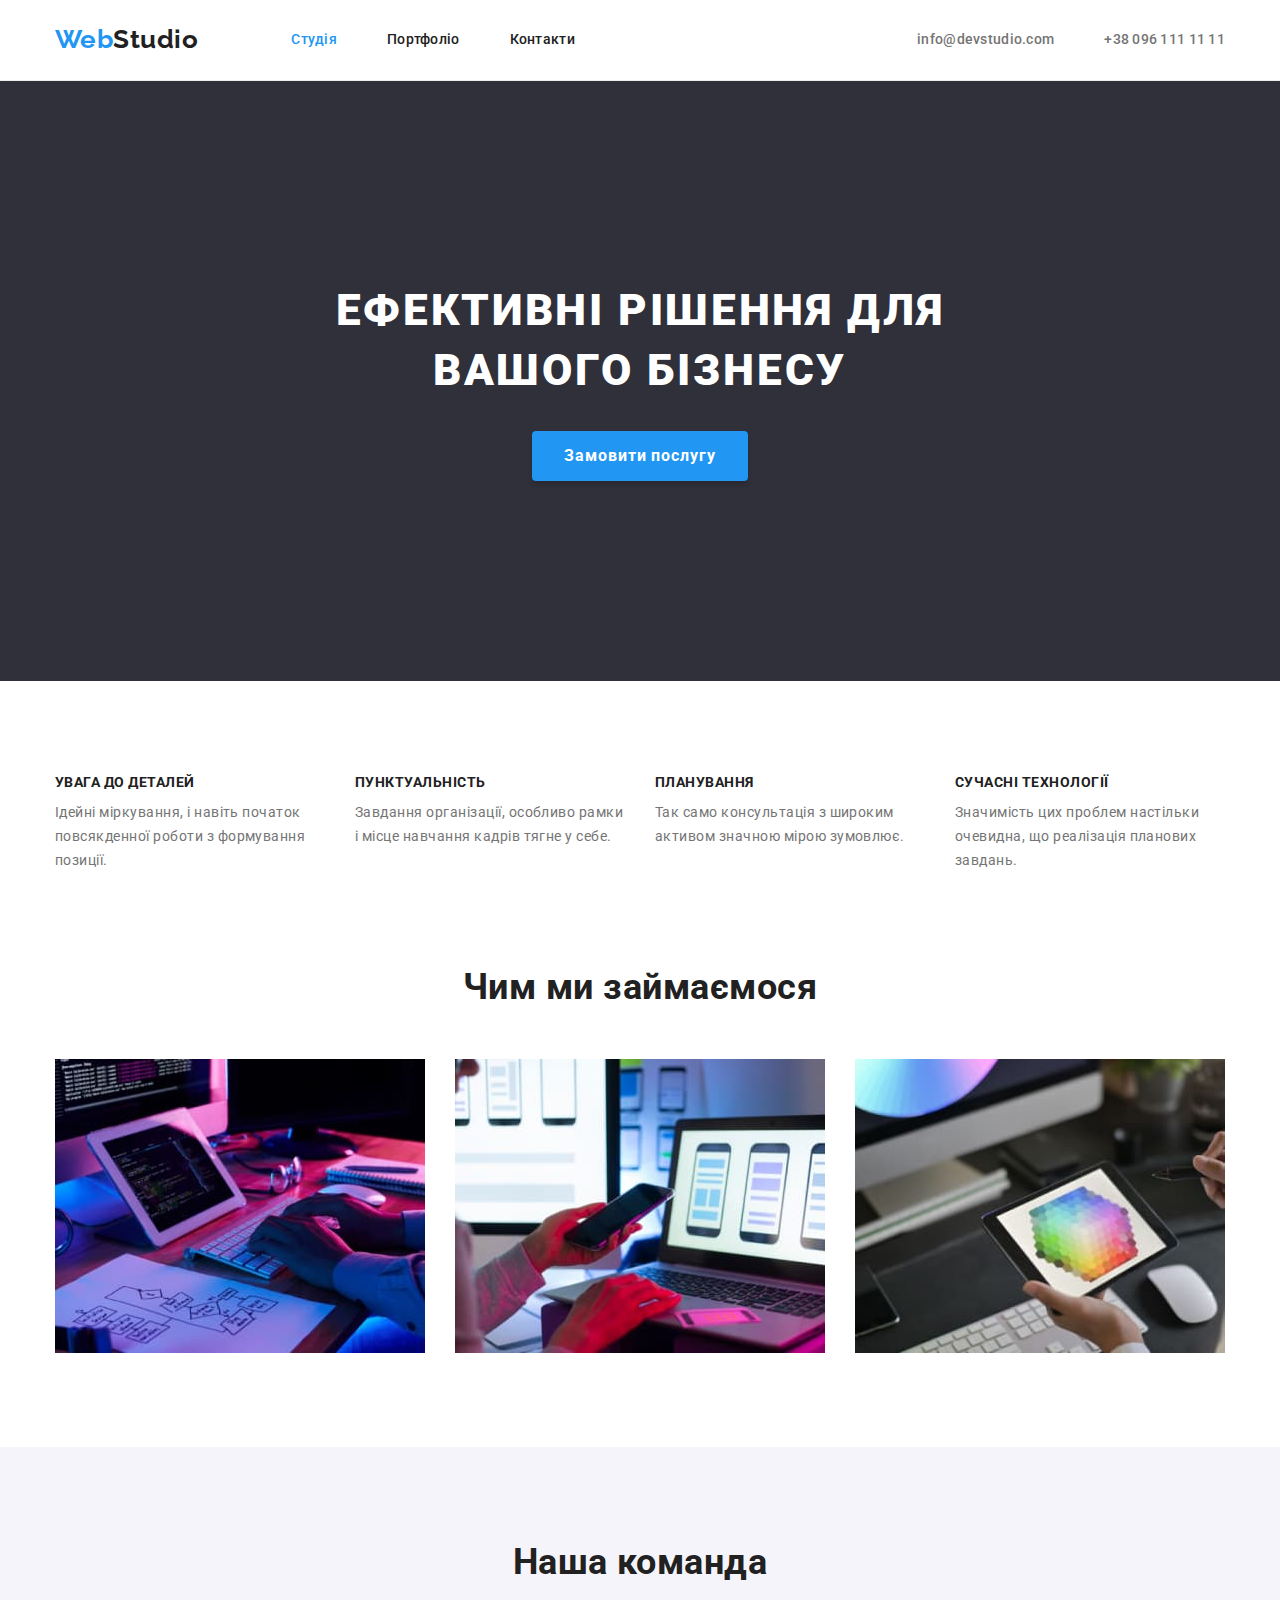
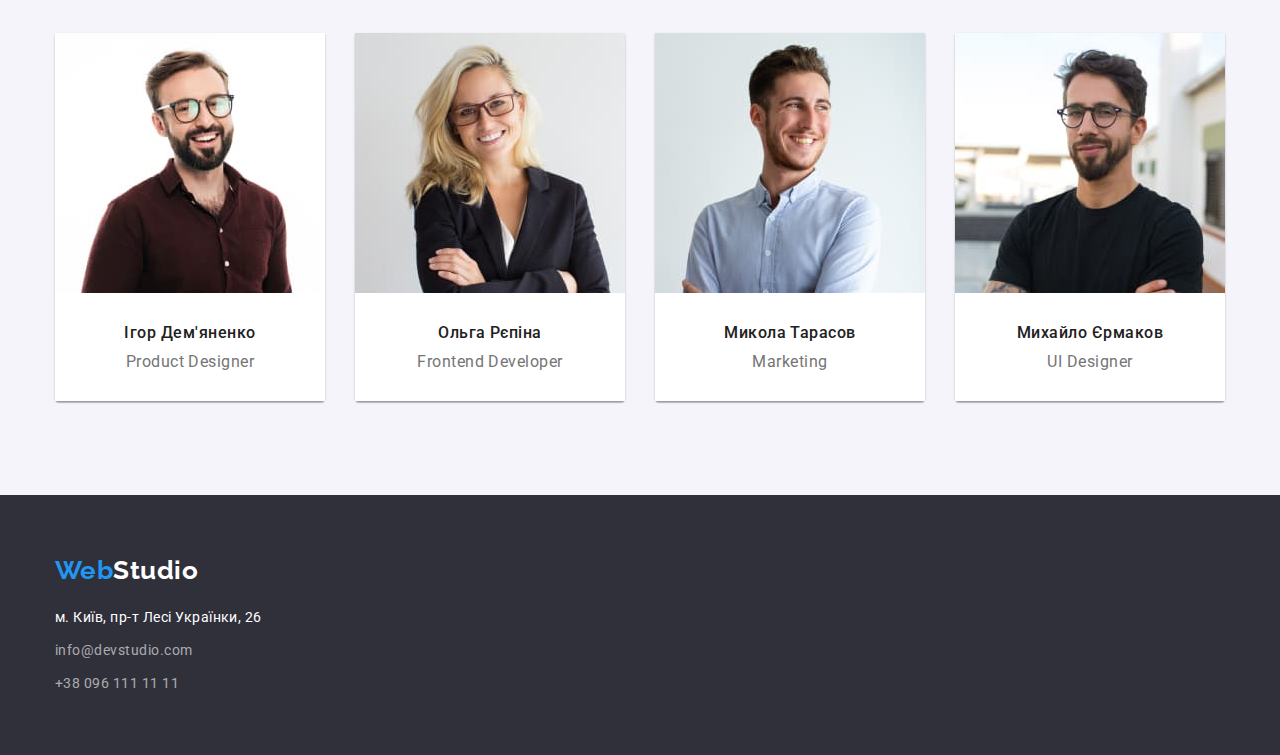
==== index.html @ ee0b1196 "initial commit" ====
<!DOCTYPE html>
<html lang="uk">
  <head>
    <meta charset="UTF-8" />
    <meta http-equiv="X-UA-Compatible" content="IE=edge" />
    <meta name="viewport" content="width=device-width, initial-scale=1.0" />
    <title>WebStudio</title>
    <link
      rel="stylesheet"
      href="https://cdnjs.cloudflare.com/ajax/libs/modern-normalize/1.0.0/modern-normalize.min.css"
    />
    <link rel="preconnect" href="https://fonts.googleapis.com" />
    <link rel="preconnect" href="https://fonts.gstatic.com" crossorigin />
    <link
      href="https://fonts.googleapis.com/css2?family=Raleway:wght@700&family=Roboto:wght@400;500;700;900&display=swap"
      rel="stylesheet"
    />
    <link rel="stylesheet" href="./css/styles.css" />
  </head>
  <body>
    <header class="header">
      <div class="navi-main container">
        <nav class="navi">
          <a href="./index.html" class="header-logo"
            >Web<span class="header-studio">Studio</span></a
          >
          <ul class="navi-list">
            <li class="navi-item">
              <a href="./index.html" class="navigation current">Студія</a>
            </li>
            <li class="navi-item"><a href="./portfolio.html" class="navigation">Портфоліо</a></li>
            <li class="navi-item"><a href="#" class="navigation">Контакти</a></li>
          </ul>
        </nav>

        <ul class="cont-list">
          <li class="cont-item contacts">
            <a href="mailto:info@devstudio.com" class="contacts-top">info@devstudio.com</a>
          </li>
          <li class="cont-item">
            <a href="tel:+380961111111" class="contacts-top">+38 096 111 11 11</a>
          </li>
        </ul>
      </div>
    </header>
    <main>
      <section class="hero">
        <div class="container">
          <h1 class="hero-title">Ефективні рішення для вашого бізнесу</h1>
          <button type="button" class="button-hero">Замовити послугу</button>
        </div>
      </section>
      <section class="advantages section">
        <div class="container">
          <h2 class="visually-hidden">Наші переваги</h2>
          <ul class="advantages-list">
            <li class="advantages-item">
              <h3 class="advantages-subtitle">Увага до деталей</h3>
              <p class="advantages-text">
                Ідейні міркування, і навіть початок повсякденної роботи з формування позиції.
              </p>
            </li>
            <li class="advantages-item">
              <h3 class="advantages-subtitle">Пунктуальність</h3>
              <p class="advantages-text">
                Завдання організації, особливо рамки і місце навчання кадрів тягне у себе.
              </p>
            </li>
            <li class="advantages-item">
              <h3 class="advantages-subtitle">Планування</h3>
              <p class="advantages-text">
                Так само консультація з широким активом значною мірою зумовлює.
              </p>
            </li>
            <li class="advantages-item">
              <h3 class="advantages-subtitle">Сучасні технології</h3>
              <p class="advantages-text">
                Значимість цих проблем настільки очевидна, що реалізація планових завдань.
              </p>
            </li>
          </ul>
        </div>
      </section>
      <section class="projects section">
        <div class="container">
          <h2 class="projects-title">Чим ми займаємося</h2>
          <ul class="projects-list">
            <li class="projects-item">
              <img src="./images/imgone.jpg" alt="Програміст працює" width="370" />
            </li>
            <li class="projects-item">
              <img src="./images/imgtwo.jpg" alt=" Веб дизайнер розробляє додаток" width="370" />
            </li>
            <li class="projects-item">
              <img src="./images/imgthree.jpg" alt="Художник працює з планшетом" width="370" />
            </li>
          </ul>
        </div>
      </section>
      <section class="profile section">
        <div class="container">
          <h2 class="profile-title">Наша команда</h2>
          <ul class="profile-list">
            <li class="profile-box">
              <img src="./images/teamone.jpg" alt="Ігор Дем'яненко" width="270" />
              <div class="profile-background">
                <h3 class="profile-subtitle">Ігор Дем'яненко</h3>
                <p lang="en" class="profile-text">Product Designer</p>
              </div>
            </li>
            <li class="profile-box">
              <img src="./images/teamtwo.jpg" alt="Ольга Рєпіна" width="270" />
              <div class="profile-background">
                <h3 class="profile-subtitle">Ольга Рєпіна</h3>
                <p lang="en" class="profile-text">Frontend Developer</p>
              </div>
            </li>
            <li class="profile-box">
              <img src="./images/teamthree.jpg" alt="Микола Тарасов" width="270" />
              <div class="profile-background">
                <h3 class="profile-subtitle">Микола Тарасов</h3>
                <p lang="en" class="profile-text">Marketing</p>
              </div>
            </li>
            <li class="profile-box">
              <img src="./images/teamfour.jpg" alt="Михайло Єрмаков" width="270" />
              <div class="profile-background">
                <h3 class="profile-subtitle">Михайло Єрмаков</h3>
                <p lang="en" class="profile-text">UI Designer</p>
              </div>
            </li>
          </ul>
        </div>
      </section>
    </main>
    <footer class="footer">
      <div class="footer-container">
        <a href="./index.html" class="footer-logo">Web<span class="footer-studio">Studio</span></a>
        <address>
          <ul class="address-list">
            <li class="address-item">
              <a
                href="https://goo.gl/maps/CPtrU1FHBa2aNyZL9"
                target="_blank"
                rel="noopener noreferrer nofollow"
                class="map-link"
                >м. Київ, пр-т Лесі Українки, 26
              </a>
            </li>
            <li class="address-item">
              <a href="mailto:info@devstudio.com" class="contacts-bottom">info@devstudio.com</a>
            </li>
            <li class="address-item">
              <a href="tel:+380961111111" class="contacts-bottom">+38 096 111 11 11</a>
            </li>
          </ul>
        </address>
      </div>
    </footer>
  </body>
</html>
---- css/styles.css ----
/* основний фон білий #ffffff */
/* акцент #2196f3 */
/* основний колір тексту #757575; */
/* колір заголовків текстку #212121; */
/* колір фону футера #2f303a */
/* 
 */

:root {
  --primary-text-color: #757575;
  --title-text-color: #212121;
  --accent-color: #2196f3;
  --primary-white-color: #ffffff;
  --primary-bg-footer: #2f303a;
  --primary-text-footer: rgba(255, 255, 255, 0.6);
  --filter-bg: #f5f4fa;
  --item-set-gap: 30px;
}

body {
  background-color: var(--primary-white-color);
  color: var(--primary-text-color);
  font-family: 'Roboto', sans-serif;
  letter-spacing: 0.03em;
}

h1,
h2,
h3,
h4,
h5,
h6,
p {
  margin: 0;
}
ul {
  list-style: none;
  margin: 0;
  padding: 0;
}

img {
  display: block;
}
.section {
  padding-top: 94px;
  padding-bottom: 94px;
}

.container {
  width: 1200px;
  padding-left: 15px;
  padding-right: 15px;
  margin: 0 auto;
}

/* .list {
  list-style-type: none;
  display: flex;
  margin: 0;
  padding: 0;
} */

/* Логотип верхній */

.header-logo {
  font-family: 'Raleway', sans-serif;
  color: var(--accent-color);
  font-weight: 700;
  font-size: 26px;
  line-height: 1.19;
  text-decoration-line: none;
  padding-top: 24px;
  padding-bottom: 25px;
  margin-right: 93px;
}

.header-studio {
  font-family: 'raleway', sans-serif;
  color: var(--title-text-color);
  font-weight: 700;
  font-size: 26px;
  line-height: 1.19;
  text-decoration-line: none;
  padding-top: 24px;
  padding-bottom: 25px;
}

.header {
  border-bottom: 1px solid #ececec;
}

/* Навігація */
.navi-main {
  display: flex;
}

.navi {
  padding: 0;
  margin: 0;
  display: flex;
  align-items: center;
  margin-right: auto;
}

.navi-list {
  display: flex;
  align-items: center;
  padding: 0;
  margin: 0;
}

.navi-item {
  display: flex;
  align-content: center;
}

.navi-item:not(:last-child) {
  margin-right: 50px;
}

.navigation {
  color: var(--title-text-color);
  text-decoration-line: none;
  font-weight: 500;
  font-size: 14px;
  line-height: 1.14;
  letter-spacing: 0.02em;
  padding-top: 32px;
  padding-bottom: 32px;
}

.navigation:hover,
.navigation:focus {
  color: var(--accent-color);
}

.navigation.current {
  color: var(--accent-color);
}

/* Контакти */

.cont-list {
  display: flex;
  align-items: center;
  padding: 0;
  margin: 0;
}

.cont-item {
  display: flex;
  align-content: center;
}
.cont-item.contacts:not(:last-child) {
  margin-right: 50px;
}
.contacts-list {
  list-style-type: none;
}

.contacts-top {
  color: var(--primary-text-color);
  text-decoration-line: none;
  font-weight: 500;
  font-size: 14px;
  line-height: 1.14;
  letter-spacing: 0.02em;
  padding-top: 32px;
  padding-bottom: 32px;
}

.contacts-top:hover,
.contacts-top:focus {
  color: var(--accent-color);
}

/* Герой */

.hero {
  background-color: var(--primary-bg-footer);
  display: flex;
  flex-direction: column;
  align-items: center;
  padding-top: 200px;
  padding-bottom: 200px;
}

.hero-title {
  color: var(--primary-white-color);
  font-weight: 900;
  font-size: 44px;
  line-height: 1.36;
  text-align: center;
  letter-spacing: 0.06em;
  text-transform: uppercase;
  display: flex;
  width: 696px;
  margin-bottom: 30px;
  margin-right: auto;
  margin-left: auto;
}

.container > .button-hero {
  display: flex;
  margin: 0 auto;
}

.button-hero {
  font-family: inherit;
  color: var(--primary-white-color);
  background-color: var(--accent-color);
  border-color: var(--accent-color);
  border-radius: 4px;
  border-style: none;

  font-weight: 700;
  font-size: 16px;
  line-height: 1.88;
  letter-spacing: 0.06em;
  cursor: pointer;
  box-shadow: 0px 4px 4px rgba(0, 0, 0, 0.15);

  padding: 10px 32px;
}

.button-hero:hover,
.button-hero:focus {
  background-color: #188ce8;
  border-color: #188ce8;
}

/* Наші переваги */

.advantages-list {
  display: flex;
  gap: var(--item-set-gap);
}

.advantages-item {
  width: 270px;
  text-align: left;
}
/* .advantages-item:not(:last-child) {
  margin-right: 30px;
} */

.advantages-title {
  visibility: hidden;
  color: var(--title-text-color);
}

.advantages-subtitle {
  color: var(--title-text-color);
  font-weight: 700;
  font-size: 14px;
  line-height: 1.14;
  text-transform: uppercase;
  margin-bottom: 10px;
}

.advantages-text {
  color: var(--primary-text-color);
  font-size: 14px;
  line-height: 1.71;
}

/* Чим ми займаємось */

.projects.section {
  padding-top: 0px;
}

.projects-title {
  color: var(--title-text-color);
  font-weight: 700;
  font-size: 36px;
  line-height: 1.17;
  text-align: center;
  margin-top: 0;
  margin-bottom: 50px;
}

.projects-list {
  display: flex;
  gap: var(--item-set-gap);
}
/* .projects-item:not(:first-child) {
  margin-left: 30px;
} */

/* Наша команда */

.profile {
  margin-top: 0;
  margin-bottom: 0;
  background-color: #f5f4fa;
}

.profile-background {
  background-color: var(--primary-white-color);
  padding: 30px;
}

.profile-title {
  color: var(--title-text-color);
  font-weight: 700;
  font-size: 36px;
  line-height: 1.17;
  text-align: center;
  margin-bottom: 50px;
}

.profile-list {
  display: flex;
  gap: var(--item-set-gap);
}
.profile-box {
  box-shadow: 0px 1px 3px rgba(0, 0, 0, 0.12), 0px 1px 1px rgba(0, 0, 0, 0.14),
    0px 2px 1px rgba(0, 0, 0, 0.2);
  border-radius: 0px 0px 4px 4px;
}

.profile-subtitle {
  color: var(--title-text-color);
  font-weight: 500;
  font-size: 16px;
  line-height: 1.19;
  text-align: center;
  margin-bottom: 10px;
}

.profile-text {
  color: var(--primary-text-color);
  font-size: 16px;
  line-height: 1.19;
  text-align: center;
}

/* Портфоліо */

.visually-hidden {
  position: absolute;
  white-space: nowrap;
  width: 1px;
  height: 1px;
  overflow: hidden;
  border: 0;
  padding: 0;
  clip: rect(0 0 0 0);
  clip-path: inset(50%);
  margin: -1px;
}
.portfolio-list {
  display: flex;
  justify-content: center;
  align-items: center;
  flex-wrap: wrap;
  gap: 8px;
  margin-bottom: 50px;
}

.portfolio-buttons {
  color: var(--title-text-color);
  background-color: var(--filter-bg);
  text-decoration-line: none;
  border-color: var(--filter-bg);
  border-radius: 4px;
  border-style: none;
  font-family: inherit;
  font-weight: 500;
  font-size: 16px;
  line-height: 1.63;
  cursor: pointer;
  padding: 6px 22px;
}

.portfolio-buttons:hover,
.portfolio-buttons:focus {
  color: var(--primary-white-color);
  background-color: var(--accent-color);
  border-color: var(--accent-color);
  box-shadow: 0px 3px 1px rgba(0, 0, 0, 0.1), 0px 1px 2px rgba(0, 0, 0, 0.08),
    0px 2px 2px rgba(0, 0, 0, 0.12);
  /* padding: 6px 24px; */
}
/* Галерея */

.gallery {
  list-style-type: none;
  display: flex;
  flex-wrap: wrap;
  gap: var(--item-set-gap);
}
.gallery-box {
}

.gallery-link {
  text-decoration-line: none;
}

.gallery-item {
  display: flex;
  flex-direction: column;
  padding: 20px 24px;
  border-bottom: 1px solid #eeeeee;
  border-right: 1px solid #eeeeee;
  border-left: 1px solid #eeeeee;
}

.gallery-title {
  color: var(--title-text-color);
  font-weight: 700;
  font-size: 18px;
  line-height: 2;
  text-align: left;
  letter-spacing: 0.06em;
  margin-bottom: 4px;
}
.gallery-text {
  color: var(--primary-text-color);
  font-size: 16px;
  line-height: 1.88;
  text-align: left;
}

/* Футер */

.footer {
  background-color: var(--primary-bg-footer);
  padding-top: 60px;
  padding-bottom: 60px;
}

.footer-container {
  width: 1200px;

  padding-left: 15px;
  padding-right: 15px;
  /* background-color: salmon; */
  /* outline: 1px solid red; */
  margin: 0 auto;

  display: flex;
  flex-direction: column;
}
/* Логотип нижній */

.footer-logo {
  font-family: 'Raleway', sans-serif;
  color: var(--accent-color);
  text-decoration-line: none;
  font-weight: 700;
  font-size: 26px;
  line-height: 1.19;
  margin-bottom: 20px;
  display: flex;
}

.footer-studio {
  font-family: 'Raleway', sans-serif;
  color: var(--primary-white-color);
  font-weight: 700;
  font-size: 26px;
  line-height: 1.19;
}

/* Контакти нижні */

.address-list {
  display: flex;
  flex-direction: column;
  gap: 9px;
}

.map-link {
  color: var(--primary-white-color);
  text-decoration-line: none;
  font-style: normal;
  font-size: 14px;
  line-height: 1.71;
}

.contacts-bottom {
  color: var(--primary-text-footer);
  font-style: normal;
  font-size: 14px;
  line-height: 1.71;
  text-decoration-line: none;
}

.contacts-bottom:hover,
.contacts-bottom:focus {
  color: var(--accent-color);
  text-decoration-line: none;
}
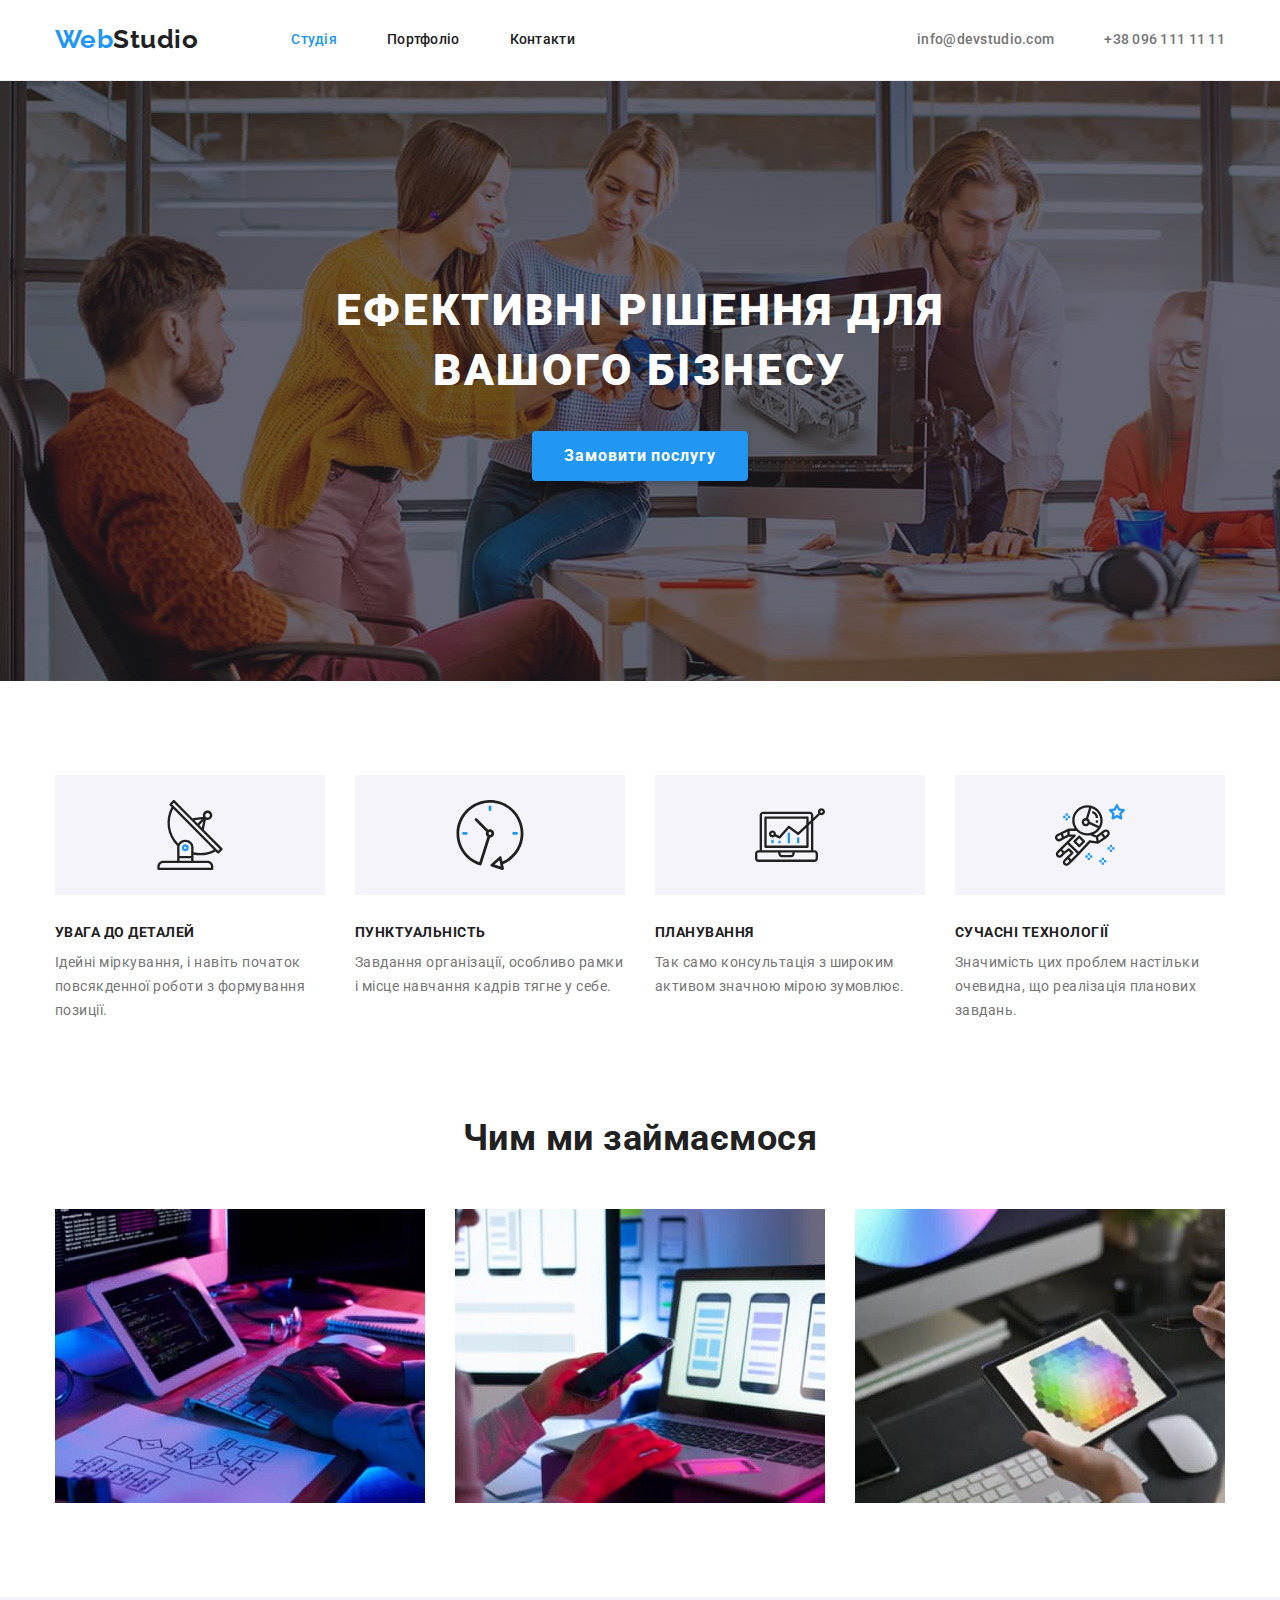
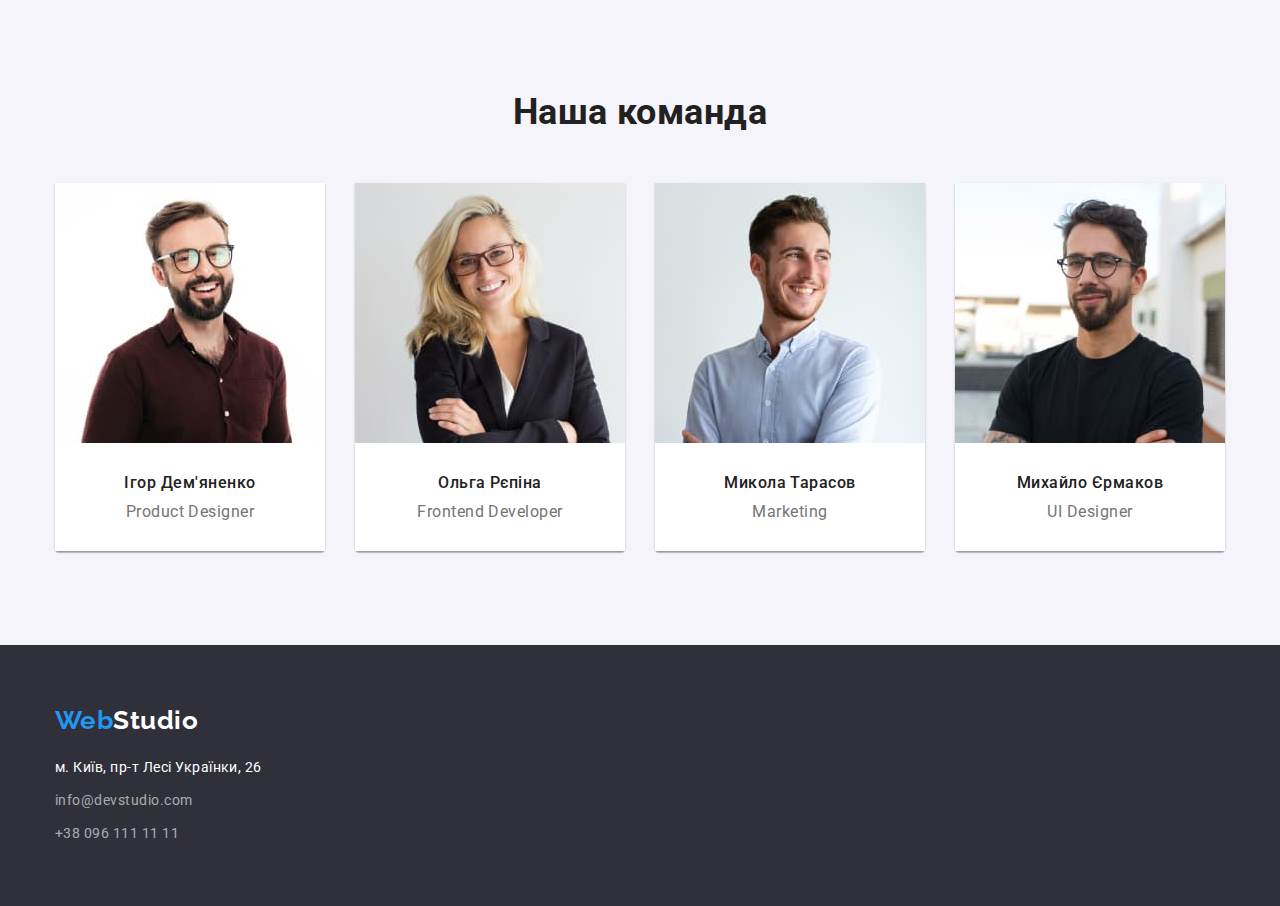
==== commit bfa96b37: "add advantages icons" ====
--- a/index.html
+++ b/index.html
@@ -54,25 +54,25 @@
         <div class="container">
           <h2 class="visually-hidden">Наші переваги</h2>
           <ul class="advantages-list">
-            <li class="advantages-item">
+            <li class="advantages-item icon-antenna">
               <h3 class="advantages-subtitle">Увага до деталей</h3>
               <p class="advantages-text">
                 Ідейні міркування, і навіть початок повсякденної роботи з формування позиції.
               </p>
             </li>
-            <li class="advantages-item">
+            <li class="advantages-item icon-clock">
               <h3 class="advantages-subtitle">Пунктуальність</h3>
               <p class="advantages-text">
                 Завдання організації, особливо рамки і місце навчання кадрів тягне у себе.
               </p>
             </li>
-            <li class="advantages-item">
+            <li class="advantages-item icon-diagram">
               <h3 class="advantages-subtitle">Планування</h3>
               <p class="advantages-text">
                 Так само консультація з широким активом значною мірою зумовлює.
               </p>
             </li>
-            <li class="advantages-item">
+            <li class="advantages-item icon-astronaut">
               <h3 class="advantages-subtitle">Сучасні технології</h3>
               <p class="advantages-text">
                 Значимість цих проблем настільки очевидна, що реалізація планових завдань.
--- a/css/styles.css
+++ b/css/styles.css
@@ -184,6 +184,11 @@
   align-items: center;
   padding-top: 200px;
   padding-bottom: 200px;
+  max-width: 1600px;
+  height: 600px;
+  margin: 0 auto;
+  background-image: linear-gradient(to right, rgba(47, 48, 58, 0.4), rgba(47, 48, 58, 0.4)),
+    url(../images/herobackground.jpg);
 }
 
 .hero-title {
@@ -237,6 +242,28 @@
   gap: var(--item-set-gap);
 }
 
+.advantages-item::before {
+  content: '';
+  display: block;
+  height: 120px;
+  background-color: var(--filter-bg);
+  padding: 25px 100px;
+  margin-bottom: 30px;
+  background-position: center;
+  background-repeat: no-repeat;
+}
+.icon-antenna::before {
+  background-image: url(../images/antenna.svg);
+}
+.icon-clock::before {
+  background-image: url(../images/clock.svg);
+}
+.icon-diagram::before {
+  background-image: url(../images/diagram.svg);
+}
+.icon-astronaut::before {
+  background-image: url(../images/astronaut.svg);
+}
 .advantages-item {
   width: 270px;
   text-align: left;
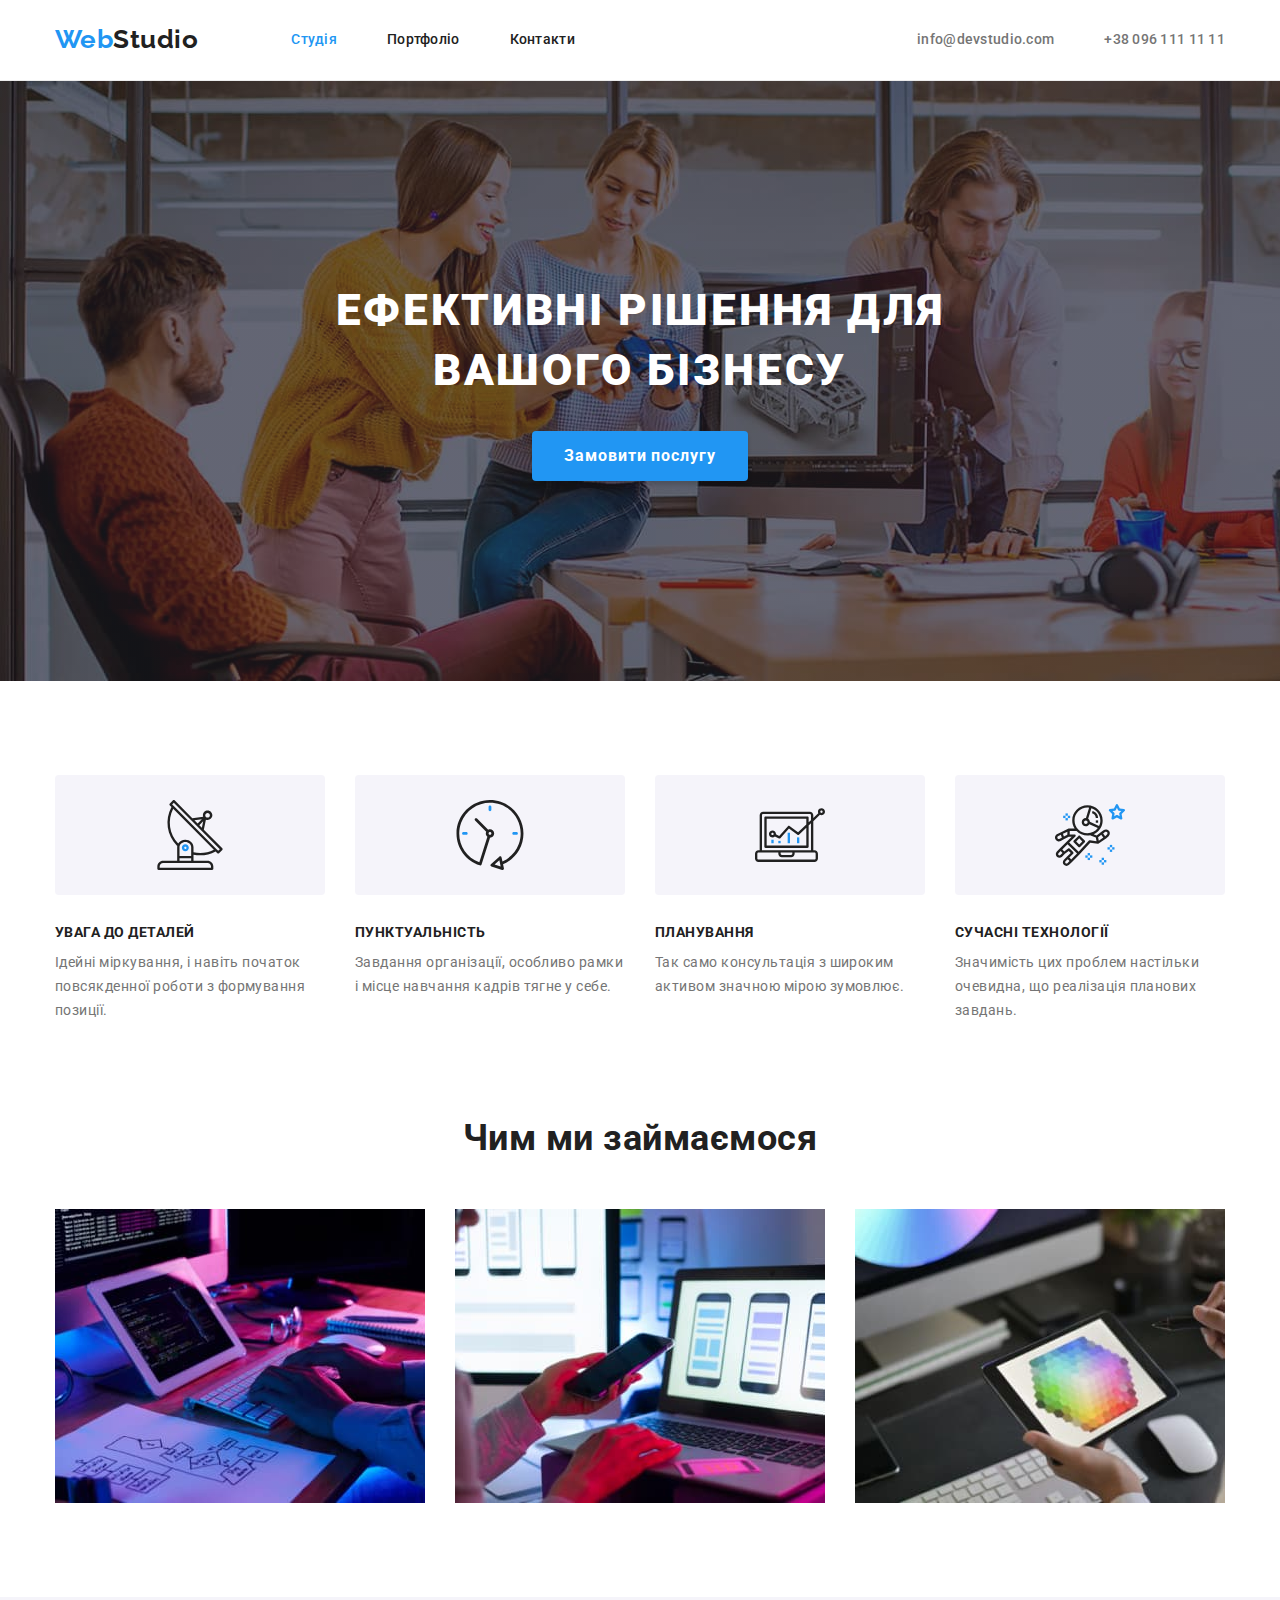
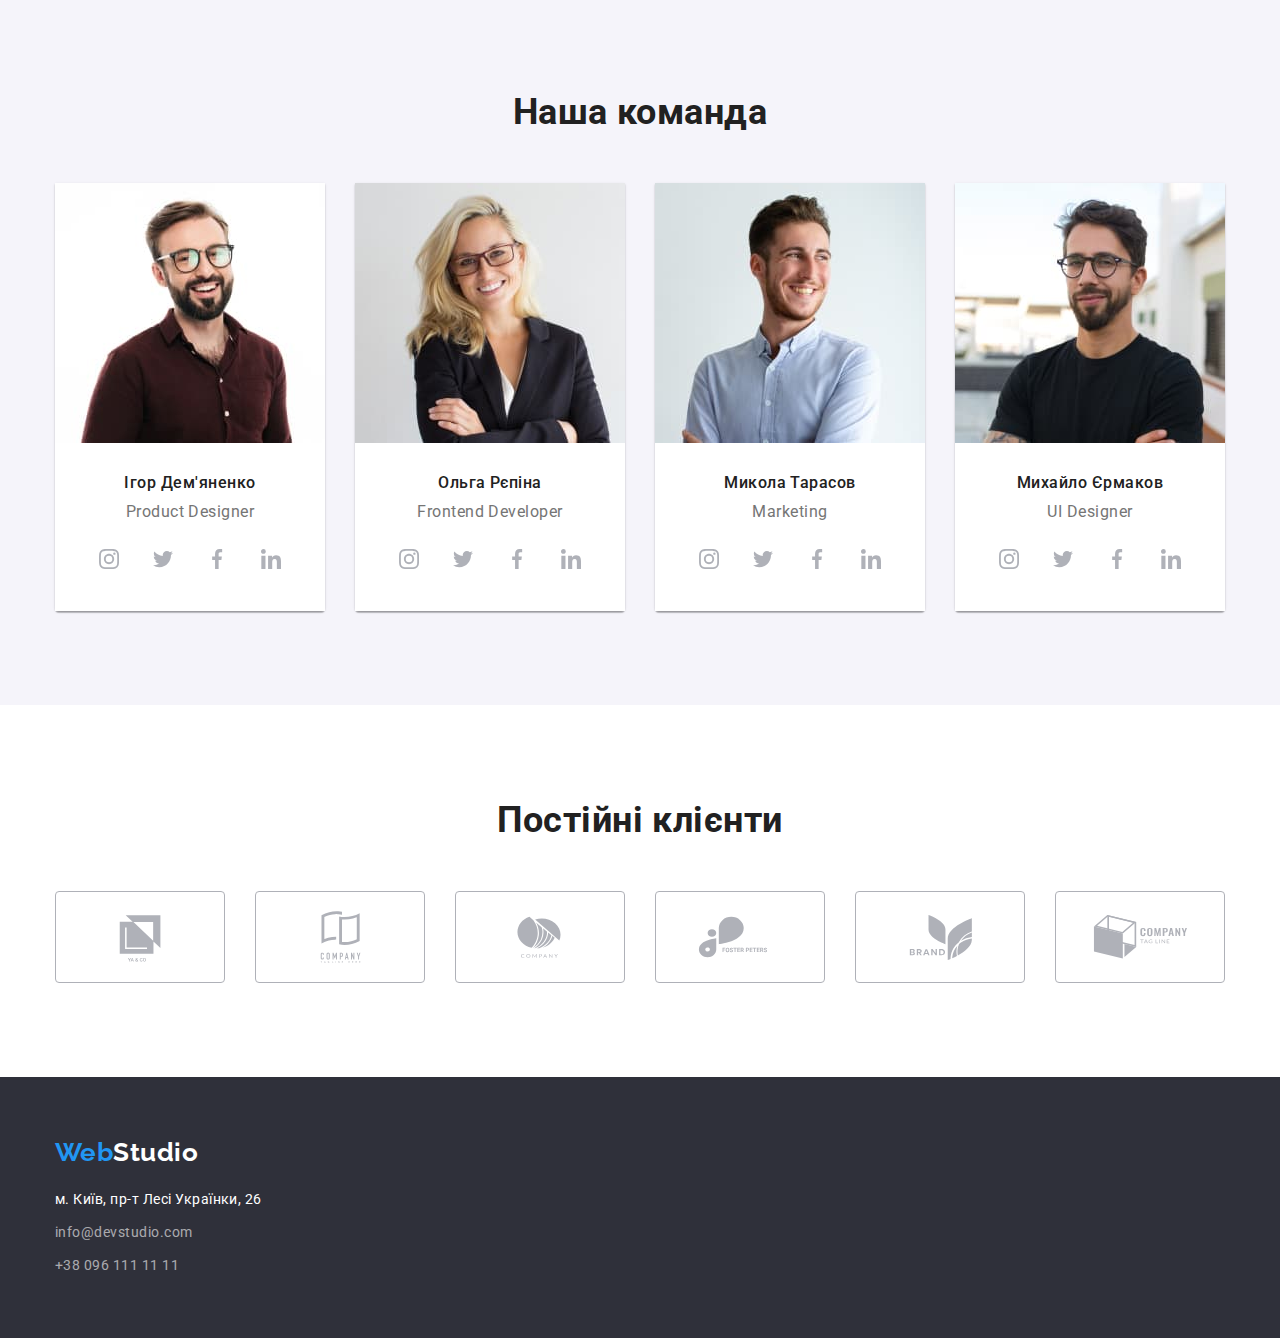
==== commit 92e4971b: "add section clients" ====
--- a/index.html
+++ b/index.html
@@ -83,7 +83,7 @@
       </section>
       <section class="projects section">
         <div class="container">
-          <h2 class="projects-title">Чим ми займаємося</h2>
+          <h2 class="title projects-title">Чим ми займаємося</h2>
           <ul class="projects-list">
             <li class="projects-item">
               <img src="./images/imgone.jpg" alt="Програміст працює" width="370" />
@@ -99,13 +99,39 @@
       </section>
       <section class="profile section">
         <div class="container">
-          <h2 class="profile-title">Наша команда</h2>
+          <h2 class="title profile-title">Наша команда</h2>
           <ul class="profile-list">
             <li class="profile-box">
               <img src="./images/teamone.jpg" alt="Ігор Дем'яненко" width="270" />
               <div class="profile-background">
                 <h3 class="profile-subtitle">Ігор Дем'яненко</h3>
                 <p lang="en" class="profile-text">Product Designer</p>
+                <ul class="network-list">
+                  <li class="network-item">
+                    <a href="" class="network-link"
+                      ><svg class="icon-net" width="20" height="20">
+                        <use href="./images/symbol-defs.svg#icon-instagram"></use></svg
+                    ></a>
+                  </li>
+                  <li class="network-item">
+                    <a href="" class="network-link"
+                      ><svg class="icon-net" width="20" height="20">
+                        <use href="./images/symbol-defs.svg#icon-twitter"></use></svg
+                    ></a>
+                  </li>
+                  <li class="network-item">
+                    <a href="" class="network-link"
+                      ><svg class="icon-net" width="20" height="20">
+                        <use href="./images/symbol-defs.svg#icon-facebook"></use></svg
+                    ></a>
+                  </li>
+                  <li class="network-item">
+                    <a href="" class="network-link"
+                      ><svg class="icon-net" width="20" height="20">
+                        <use href="./images/symbol-defs.svg#icon-linkedin"></use></svg
+                    ></a>
+                  </li>
+                </ul>
               </div>
             </li>
             <li class="profile-box">
@@ -113,6 +139,32 @@
               <div class="profile-background">
                 <h3 class="profile-subtitle">Ольга Рєпіна</h3>
                 <p lang="en" class="profile-text">Frontend Developer</p>
+                <ul class="network-list">
+                  <li class="network-item">
+                    <a href="" class="network-link"
+                      ><svg class="icon-net" width="20" height="20">
+                        <use href="./images/symbol-defs.svg#icon-instagram"></use></svg
+                    ></a>
+                  </li>
+                  <li class="network-item">
+                    <a href="" class="network-link"
+                      ><svg class="icon-net" width="20" height="20">
+                        <use href="./images/symbol-defs.svg#icon-twitter"></use></svg
+                    ></a>
+                  </li>
+                  <li class="network-item">
+                    <a href="" class="network-link"
+                      ><svg class="icon-net" width="20" height="20">
+                        <use href="./images/symbol-defs.svg#icon-facebook"></use></svg
+                    ></a>
+                  </li>
+                  <li class="network-item">
+                    <a href="" class="network-link"
+                      ><svg class="icon-net" width="20" height="20">
+                        <use href="./images/symbol-defs.svg#icon-linkedin"></use></svg
+                    ></a>
+                  </li>
+                </ul>
               </div>
             </li>
             <li class="profile-box">
@@ -120,6 +172,32 @@
               <div class="profile-background">
                 <h3 class="profile-subtitle">Микола Тарасов</h3>
                 <p lang="en" class="profile-text">Marketing</p>
+                <ul class="network-list">
+                  <li class="network-item">
+                    <a href="" class="network-link"
+                      ><svg class="icon-net" width="20" height="20">
+                        <use href="./images/symbol-defs.svg#icon-instagram"></use></svg
+                    ></a>
+                  </li>
+                  <li class="network-item">
+                    <a href="" class="network-link"
+                      ><svg class="icon-net" width="20" height="20">
+                        <use href="./images/symbol-defs.svg#icon-twitter"></use></svg
+                    ></a>
+                  </li>
+                  <li class="network-item">
+                    <a href="" class="network-link"
+                      ><svg class="icon-net" width="20" height="20">
+                        <use href="./images/symbol-defs.svg#icon-facebook"></use></svg
+                    ></a>
+                  </li>
+                  <li class="network-item">
+                    <a href="" class="network-link"
+                      ><svg class="icon-net" width="20" height="20">
+                        <use href="./images/symbol-defs.svg#icon-linkedin"></use></svg
+                    ></a>
+                  </li>
+                </ul>
               </div>
             </li>
             <li class="profile-box">
@@ -127,7 +205,100 @@
               <div class="profile-background">
                 <h3 class="profile-subtitle">Михайло Єрмаков</h3>
                 <p lang="en" class="profile-text">UI Designer</p>
+                <ul class="network-list">
+                  <li class="network-item">
+                    <a href="" class="network-link"
+                      ><svg class="icon-net" width="20" height="20">
+                        <use href="./images/symbol-defs.svg#icon-instagram"></use></svg
+                    ></a>
+                  </li>
+                  <li class="network-item">
+                    <a href="" class="network-link"
+                      ><svg class="icon-net" width="20" height="20">
+                        <use href="./images/symbol-defs.svg#icon-twitter"></use></svg
+                    ></a>
+                  </li>
+                  <li class="network-item">
+                    <a href="" class="network-link"
+                      ><svg class="icon-net" width="20" height="20">
+                        <use href="./images/symbol-defs.svg#icon-facebook"></use></svg
+                    ></a>
+                  </li>
+                  <li class="network-item">
+                    <a href="" class="network-link"
+                      ><svg class="icon-net" width="20" height="20">
+                        <use href="./images/symbol-defs.svg#icon-linkedin"></use></svg
+                    ></a>
+                  </li>
+                </ul>
               </div>
+            </li>
+          </ul>
+        </div>
+      </section>
+      <section class="clients section">
+        <div class="container">
+          <h2 class="title">Постійні клієнти</h2>
+          <ul class="clients-list">
+            <li class="clients-item">
+              <a href="" class="clients-link"
+                ><svg class="icon-clients">
+                  <use
+                    href="./images/symbol-defs.svg#icon-logoyaco"
+                    width="106"
+                    height="60"
+                  ></use></svg
+              ></a>
+            </li>
+            <li class="clients-item">
+              <a href="" class="clients-link"
+                ><svg class="icon-clients">
+                  <use
+                    href="./images/symbol-defs.svg#icon-logotagline"
+                    width="106"
+                    height="60"
+                  ></use></svg
+              ></a>
+            </li>
+            <li class="clients-item">
+              <a href="" class="clients-link"
+                ><svg class="icon-clients">
+                  <use
+                    href="./images/symbol-defs.svg#icon-logocompany"
+                    width="106"
+                    height="60"
+                  ></use></svg
+              ></a>
+            </li>
+            <li class="clients-item">
+              <a href="" class="clients-link"
+                ><svg class="icon-clients">
+                  <use
+                    href="./images/symbol-defs.svg#icon-logofoster"
+                    width="106"
+                    height="60"
+                  ></use></svg
+              ></a>
+            </li>
+            <li class="clients-item">
+              <a href="" class="clients-link"
+                ><svg class="icon-clients">
+                  <use
+                    href="./images/symbol-defs.svg#icon-logobrand"
+                    width="106"
+                    height="60"
+                  ></use></svg
+              ></a>
+            </li>
+            <li class="clients-item">
+              <a href="" class="clients-link"
+                ><svg class="icon-clients">
+                  <use
+                    href="./images/symbol-defs.svg#icon-logotagcompany"
+                    width="106"
+                    height="60"
+                  ></use></svg
+              ></a>
             </li>
           </ul>
         </div>
--- a/css/styles.css
+++ b/css/styles.css
@@ -61,6 +61,14 @@
   padding: 0;
 } */
 
+.title {
+  color: var(--title-text-color);
+  font-weight: 700;
+  font-size: 36px;
+  line-height: 1.17;
+  text-align: center;
+  margin-bottom: 50px;
+}
 /* Логотип верхній */
 
 .header-logo {
@@ -251,6 +259,7 @@
   margin-bottom: 30px;
   background-position: center;
   background-repeat: no-repeat;
+  border-radius: 4px;
 }
 .icon-antenna::before {
   background-image: url(../images/antenna.svg);
@@ -298,23 +307,10 @@
   padding-top: 0px;
 }
 
-.projects-title {
-  color: var(--title-text-color);
-  font-weight: 700;
-  font-size: 36px;
-  line-height: 1.17;
-  text-align: center;
-  margin-top: 0;
-  margin-bottom: 50px;
-}
-
 .projects-list {
   display: flex;
   gap: var(--item-set-gap);
 }
-/* .projects-item:not(:first-child) {
-  margin-left: 30px;
-} */
 
 /* Наша команда */
 
@@ -327,15 +323,6 @@
 .profile-background {
   background-color: var(--primary-white-color);
   padding: 30px;
-}
-
-.profile-title {
-  color: var(--title-text-color);
-  font-weight: 700;
-  font-size: 36px;
-  line-height: 1.17;
-  text-align: center;
-  margin-bottom: 50px;
 }
 
 .profile-list {
@@ -362,6 +349,47 @@
   font-size: 16px;
   line-height: 1.19;
   text-align: center;
+  margin-bottom: 16px;
+}
+
+.network-list {
+  display: flex;
+  gap: 10px;
+  align-items: center;
+  justify-content: center;
+}
+
+.network-item {
+}
+
+.network-link {
+  display: flex;
+  width: 44px;
+  height: 44px;
+  border-radius: 50%;
+  background-color: var(--primary-white-color);
+  justify-content: center;
+  align-items: center;
+}
+/* Наші клієнти */
+
+.clients-list {
+  display: flex;
+  gap: 30px;
+  justify-content: center;
+}
+.clients-item {
+  display: flex;
+  justify-content: center;
+  align-items: center;
+}
+.clients-link {
+  width: 170px;
+  height: 92px;
+  padding: 16px 32px;
+  display: block;
+  border: 1px solid #afb1b8;
+  border-radius: 4px;
 }
 
 /* Портфоліо */
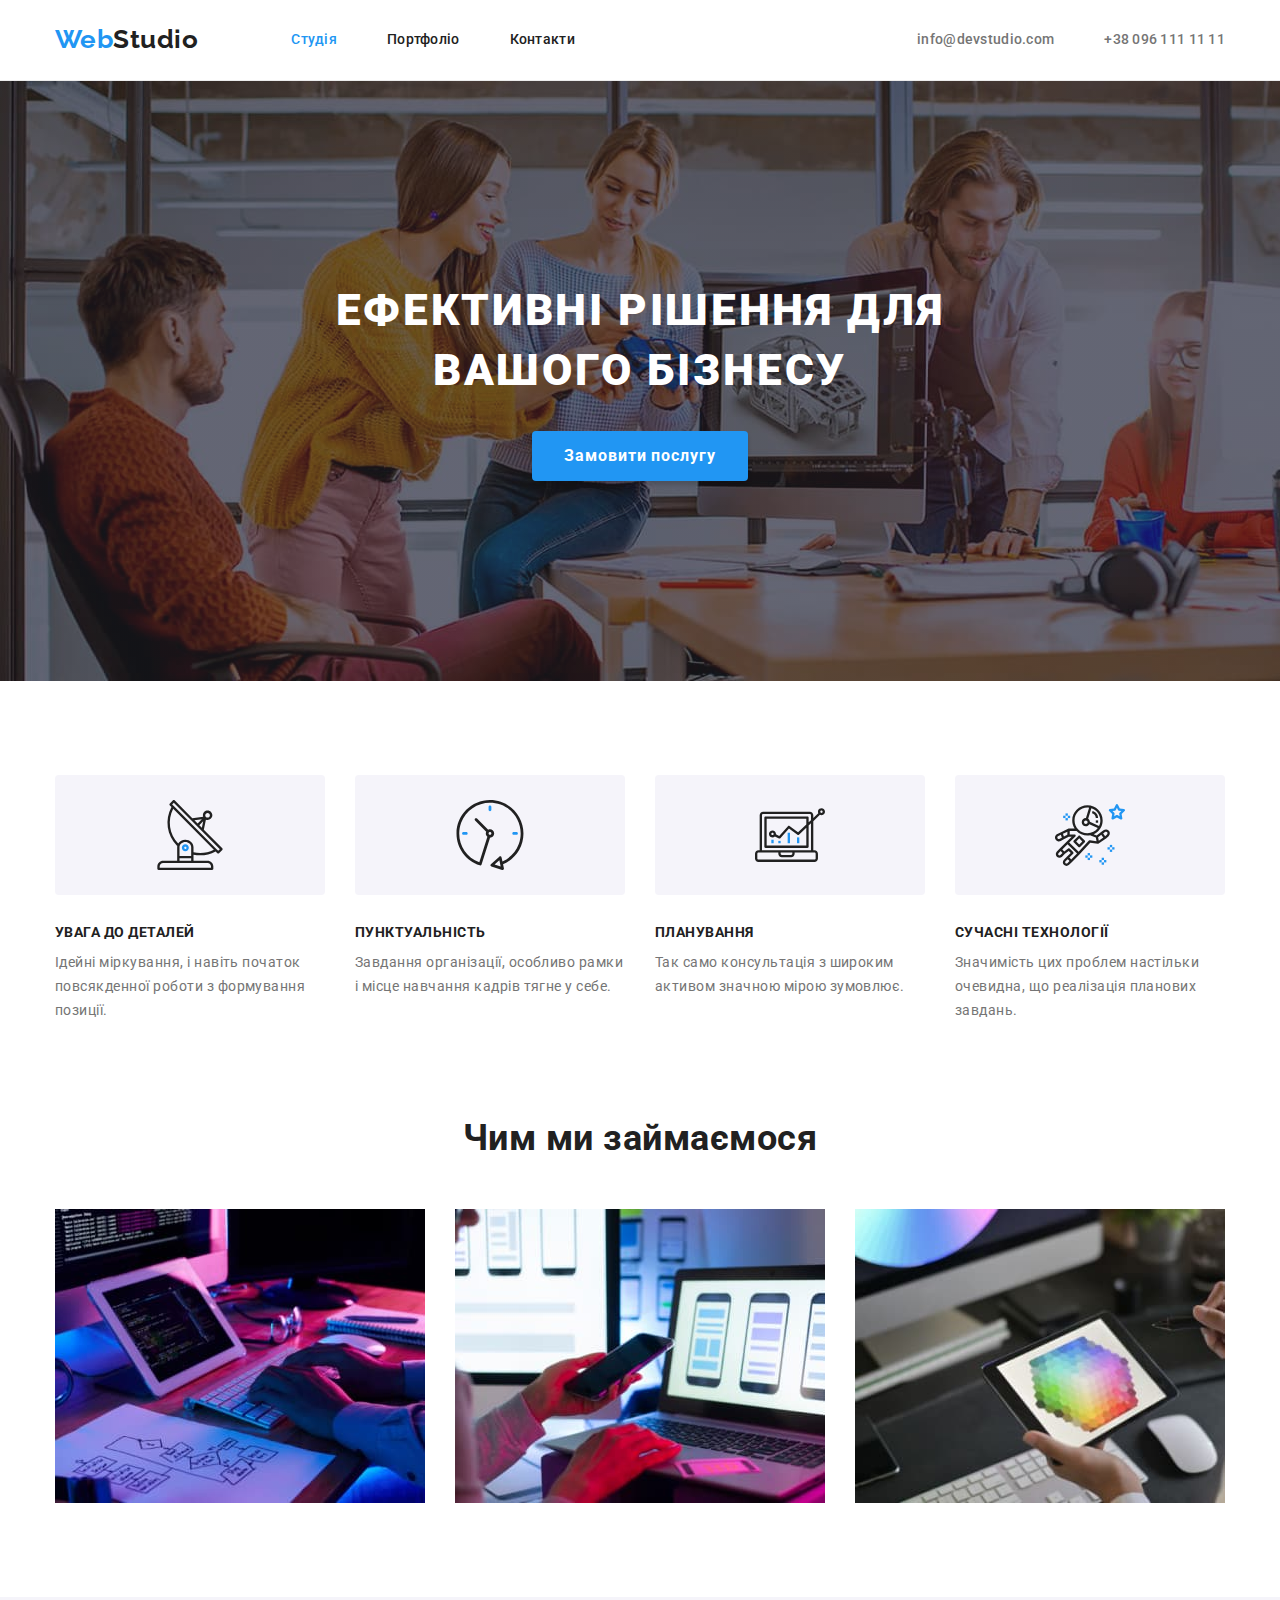
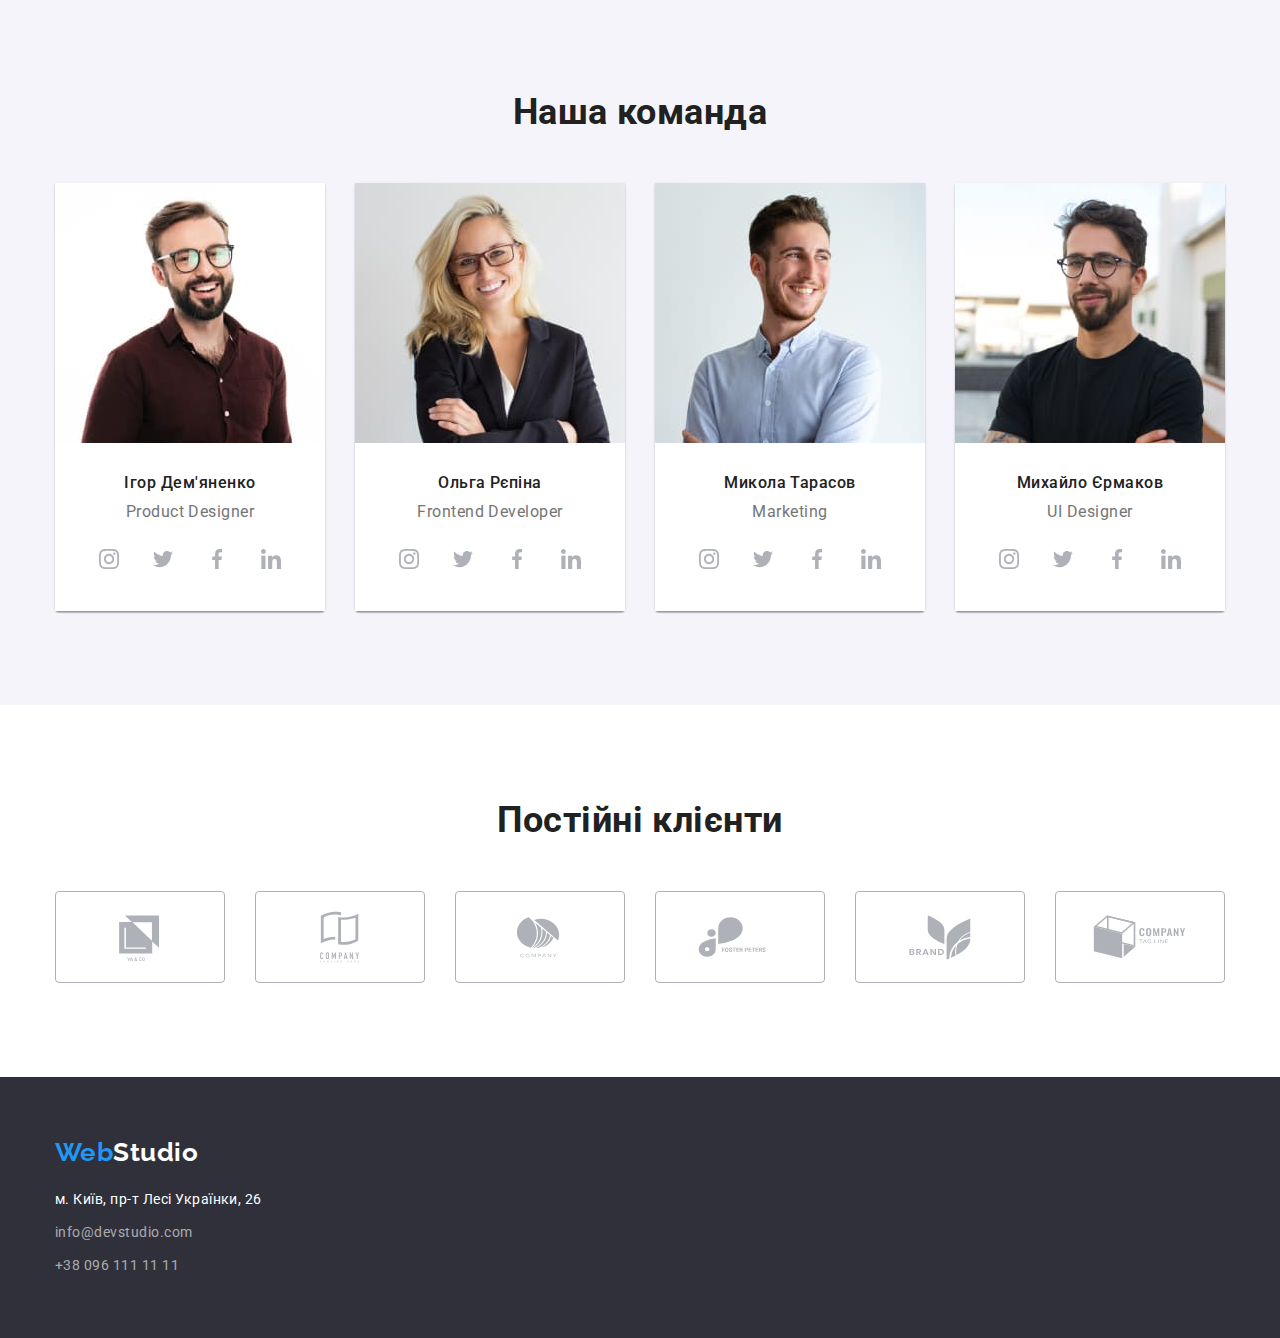
==== commit a420e801: "add hover for icons" ====
--- a/index.html
+++ b/index.html
@@ -107,28 +107,28 @@
                 <h3 class="profile-subtitle">Ігор Дем'яненко</h3>
                 <p lang="en" class="profile-text">Product Designer</p>
                 <ul class="network-list">
-                  <li class="network-item">
-                    <a href="" class="network-link"
-                      ><svg class="icon-net" width="20" height="20">
-                        <use href="./images/symbol-defs.svg#icon-instagram"></use></svg
-                    ></a>
-                  </li>
-                  <li class="network-item">
-                    <a href="" class="network-link"
-                      ><svg class="icon-net" width="20" height="20">
-                        <use href="./images/symbol-defs.svg#icon-twitter"></use></svg
-                    ></a>
-                  </li>
-                  <li class="network-item">
-                    <a href="" class="network-link"
-                      ><svg class="icon-net" width="20" height="20">
-                        <use href="./images/symbol-defs.svg#icon-facebook"></use></svg
-                    ></a>
-                  </li>
-                  <li class="network-item">
-                    <a href="" class="network-link"
-                      ><svg class="icon-net" width="20" height="20">
-                        <use href="./images/symbol-defs.svg#icon-linkedin"></use></svg
+                  <li>
+                    <a href="" class="network-link"
+                      ><svg class="icon-net" width="20" height="20">
+                        <use href="./images/icons.svg#icon-instagram"></use></svg
+                    ></a>
+                  </li>
+                  <li>
+                    <a href="" class="network-link"
+                      ><svg class="icon-net" width="20" height="20">
+                        <use href="./images/icons.svg#icon-twitter"></use></svg
+                    ></a>
+                  </li>
+                  <li>
+                    <a href="" class="network-link"
+                      ><svg class="icon-net" width="20" height="20">
+                        <use href="./images/icons.svg#icon-facebook"></use></svg
+                    ></a>
+                  </li>
+                  <li>
+                    <a href="" class="network-link"
+                      ><svg class="icon-net" width="20" height="20">
+                        <use href="./images/icons.svg#icon-linkedin"></use></svg
                     ></a>
                   </li>
                 </ul>
@@ -143,25 +143,25 @@
                   <li class="network-item">
                     <a href="" class="network-link"
                       ><svg class="icon-net" width="20" height="20">
-                        <use href="./images/symbol-defs.svg#icon-instagram"></use></svg
-                    ></a>
-                  </li>
-                  <li class="network-item">
-                    <a href="" class="network-link"
-                      ><svg class="icon-net" width="20" height="20">
-                        <use href="./images/symbol-defs.svg#icon-twitter"></use></svg
-                    ></a>
-                  </li>
-                  <li class="network-item">
-                    <a href="" class="network-link"
-                      ><svg class="icon-net" width="20" height="20">
-                        <use href="./images/symbol-defs.svg#icon-facebook"></use></svg
-                    ></a>
-                  </li>
-                  <li class="network-item">
-                    <a href="" class="network-link"
-                      ><svg class="icon-net" width="20" height="20">
-                        <use href="./images/symbol-defs.svg#icon-linkedin"></use></svg
+                        <use href="./images/icons.svg#icon-instagram"></use></svg
+                    ></a>
+                  </li>
+                  <li class="network-item">
+                    <a href="" class="network-link"
+                      ><svg class="icon-net" width="20" height="20">
+                        <use href="./images/icons.svg#icon-twitter"></use></svg
+                    ></a>
+                  </li>
+                  <li class="network-item">
+                    <a href="" class="network-link"
+                      ><svg class="icon-net" width="20" height="20">
+                        <use href="./images/icons.svg#icon-facebook"></use></svg
+                    ></a>
+                  </li>
+                  <li class="network-item">
+                    <a href="" class="network-link"
+                      ><svg class="icon-net" width="20" height="20">
+                        <use href="./images/icons.svg#icon-linkedin"></use></svg
                     ></a>
                   </li>
                 </ul>
@@ -176,25 +176,25 @@
                   <li class="network-item">
                     <a href="" class="network-link"
                       ><svg class="icon-net" width="20" height="20">
-                        <use href="./images/symbol-defs.svg#icon-instagram"></use></svg
-                    ></a>
-                  </li>
-                  <li class="network-item">
-                    <a href="" class="network-link"
-                      ><svg class="icon-net" width="20" height="20">
-                        <use href="./images/symbol-defs.svg#icon-twitter"></use></svg
-                    ></a>
-                  </li>
-                  <li class="network-item">
-                    <a href="" class="network-link"
-                      ><svg class="icon-net" width="20" height="20">
-                        <use href="./images/symbol-defs.svg#icon-facebook"></use></svg
-                    ></a>
-                  </li>
-                  <li class="network-item">
-                    <a href="" class="network-link"
-                      ><svg class="icon-net" width="20" height="20">
-                        <use href="./images/symbol-defs.svg#icon-linkedin"></use></svg
+                        <use href="./images/icons.svg#icon-instagram"></use></svg
+                    ></a>
+                  </li>
+                  <li class="network-item">
+                    <a href="" class="network-link"
+                      ><svg class="icon-net" width="20" height="20">
+                        <use href="./images/icons.svg#icon-twitter"></use></svg
+                    ></a>
+                  </li>
+                  <li class="network-item">
+                    <a href="" class="network-link"
+                      ><svg class="icon-net" width="20" height="20">
+                        <use href="./images/icons.svg#icon-facebook"></use></svg
+                    ></a>
+                  </li>
+                  <li class="network-item">
+                    <a href="" class="network-link"
+                      ><svg class="icon-net" width="20" height="20">
+                        <use href="./images/icons.svg#icon-linkedin"></use></svg
                     ></a>
                   </li>
                 </ul>
@@ -209,25 +209,25 @@
                   <li class="network-item">
                     <a href="" class="network-link"
                       ><svg class="icon-net" width="20" height="20">
-                        <use href="./images/symbol-defs.svg#icon-instagram"></use></svg
-                    ></a>
-                  </li>
-                  <li class="network-item">
-                    <a href="" class="network-link"
-                      ><svg class="icon-net" width="20" height="20">
-                        <use href="./images/symbol-defs.svg#icon-twitter"></use></svg
-                    ></a>
-                  </li>
-                  <li class="network-item">
-                    <a href="" class="network-link"
-                      ><svg class="icon-net" width="20" height="20">
-                        <use href="./images/symbol-defs.svg#icon-facebook"></use></svg
-                    ></a>
-                  </li>
-                  <li class="network-item">
-                    <a href="" class="network-link"
-                      ><svg class="icon-net" width="20" height="20">
-                        <use href="./images/symbol-defs.svg#icon-linkedin"></use></svg
+                        <use href="./images/icons.svg#icon-instagram"></use></svg
+                    ></a>
+                  </li>
+                  <li class="network-item">
+                    <a href="" class="network-link"
+                      ><svg class="icon-net" width="20" height="20">
+                        <use href="./images/icons.svg#icon-twitter"></use></svg
+                    ></a>
+                  </li>
+                  <li class="network-item">
+                    <a href="" class="network-link"
+                      ><svg class="icon-net" width="20" height="20">
+                        <use href="./images/icons.svg#icon-facebook"></use></svg
+                    ></a>
+                  </li>
+                  <li class="network-item">
+                    <a href="" class="network-link"
+                      ><svg class="icon-net" width="20" height="20">
+                        <use href="./images/icons.svg#icon-linkedin"></use></svg
                     ></a>
                   </li>
                 </ul>
@@ -242,62 +242,38 @@
           <ul class="clients-list">
             <li class="clients-item">
               <a href="" class="clients-link"
-                ><svg class="icon-clients">
-                  <use
-                    href="./images/symbol-defs.svg#icon-logoyaco"
-                    width="106"
-                    height="60"
-                  ></use></svg
-              ></a>
-            </li>
-            <li class="clients-item">
-              <a href="" class="clients-link"
-                ><svg class="icon-clients">
-                  <use
-                    href="./images/symbol-defs.svg#icon-logotagline"
-                    width="106"
-                    height="60"
-                  ></use></svg
-              ></a>
-            </li>
-            <li class="clients-item">
-              <a href="" class="clients-link"
-                ><svg class="icon-clients">
-                  <use
-                    href="./images/symbol-defs.svg#icon-logocompany"
-                    width="106"
-                    height="60"
-                  ></use></svg
-              ></a>
-            </li>
-            <li class="clients-item">
-              <a href="" class="clients-link"
-                ><svg class="icon-clients">
-                  <use
-                    href="./images/symbol-defs.svg#icon-logofoster"
-                    width="106"
-                    height="60"
-                  ></use></svg
-              ></a>
-            </li>
-            <li class="clients-item">
-              <a href="" class="clients-link"
-                ><svg class="icon-clients">
-                  <use
-                    href="./images/symbol-defs.svg#icon-logobrand"
-                    width="106"
-                    height="60"
-                  ></use></svg
-              ></a>
-            </li>
-            <li class="clients-item">
-              <a href="" class="clients-link"
-                ><svg class="icon-clients">
-                  <use
-                    href="./images/symbol-defs.svg#icon-logotagcompany"
-                    width="106"
-                    height="60"
-                  ></use></svg
+                ><svg width="106" height="60" class="icon-clients">
+                  <use href="./images/icons.svg#icon-logoyaco"></use></svg
+              ></a>
+            </li>
+            <li class="clients-item">
+              <a href="" class="clients-link"
+                ><svg width="106" height="60" class="icon-clients">
+                  <use href="./images/icons.svg#icon-logotagline"></use></svg
+              ></a>
+            </li>
+            <li class="clients-item">
+              <a href="" class="clients-link"
+                ><svg width="106" height="60" class="icon-clients">
+                  <use href="./images/icons.svg#icon-logocompany"></use></svg
+              ></a>
+            </li>
+            <li class="clients-item">
+              <a href="" class="clients-link"
+                ><svg width="106" height="60" class="icon-clients">
+                  <use href="./images/icons.svg#icon-logofoster"></use></svg
+              ></a>
+            </li>
+            <li class="clients-item">
+              <a href="" class="clients-link"
+                ><svg width="106" height="60" class="icon-clients">
+                  <use href="./images/icons.svg#icon-logobrand"></use></svg
+              ></a>
+            </li>
+            <li class="clients-item">
+              <a href="" class="clients-link"
+                ><svg width="106" height="60" class="icon-clients">
+                  <use href="./images/icons.svg#icon-logotagcompany"></use></svg
               ></a>
             </li>
           </ul>
--- a/css/styles.css
+++ b/css/styles.css
@@ -9,11 +9,12 @@
 :root {
   --primary-text-color: #757575;
   --title-text-color: #212121;
+  --primary-text-footer: rgba(255, 255, 255, 0.6);
   --accent-color: #2196f3;
   --primary-white-color: #ffffff;
-  --primary-bg-footer: #2f303a;
-  --primary-text-footer: rgba(255, 255, 255, 0.6);
-  --filter-bg: #f5f4fa;
+  --primary-background-footer: #2f303a;
+  --filter-background: #f5f4fa;
+  --primary-icon-color: #afb1b8;
   --item-set-gap: 30px;
 }
 
@@ -41,6 +42,7 @@
 
 img {
   display: block;
+  /* object-fit: cover; */
 }
 .section {
   padding-top: 94px;
@@ -254,7 +256,7 @@
   content: '';
   display: block;
   height: 120px;
-  background-color: var(--filter-bg);
+  background-color: var(--filter-background);
   padding: 25px 100px;
   margin-bottom: 30px;
   background-position: center;
@@ -359,18 +361,22 @@
   justify-content: center;
 }
 
-.network-item {
-}
-
 .network-link {
   display: flex;
   width: 44px;
   height: 44px;
   border-radius: 50%;
   background-color: var(--primary-white-color);
+  fill: var(--primary-icon-color);
   justify-content: center;
   align-items: center;
 }
+
+.network-link:hover {
+  fill: var(--primary-white-color);
+  background-color: var(--accent-color);
+}
+
 /* Наші клієнти */
 
 .clients-list {
@@ -382,14 +388,25 @@
   display: flex;
   justify-content: center;
   align-items: center;
+}
+
+.icon-clients {
+  fill: var(--primary-icon-color);
 }
 .clients-link {
   width: 170px;
   height: 92px;
   padding: 16px 32px;
-  display: block;
-  border: 1px solid #afb1b8;
+  display: flex;
+  border: 1px solid var(--primary-icon-color);
   border-radius: 4px;
+}
+.clients-link:hover {
+  border: 1px solid var(--accent-color);
+}
+
+.clients-link:hover .icon-clients {
+  fill: var(--accent-color);
 }
 
 /* Портфоліо */
@@ -417,9 +434,9 @@
 
 .portfolio-buttons {
   color: var(--title-text-color);
-  background-color: var(--filter-bg);
-  text-decoration-line: none;
-  border-color: var(--filter-bg);
+  background-color: var(--filter-background);
+  text-decoration-line: none;
+  border-color: var(--filter-background);
   border-radius: 4px;
   border-style: none;
   font-family: inherit;
@@ -482,7 +499,7 @@
 /* Футер */
 
 .footer {
-  background-color: var(--primary-bg-footer);
+  background-color: var(--primary-background-footer);
   padding-top: 60px;
   padding-bottom: 60px;
 }
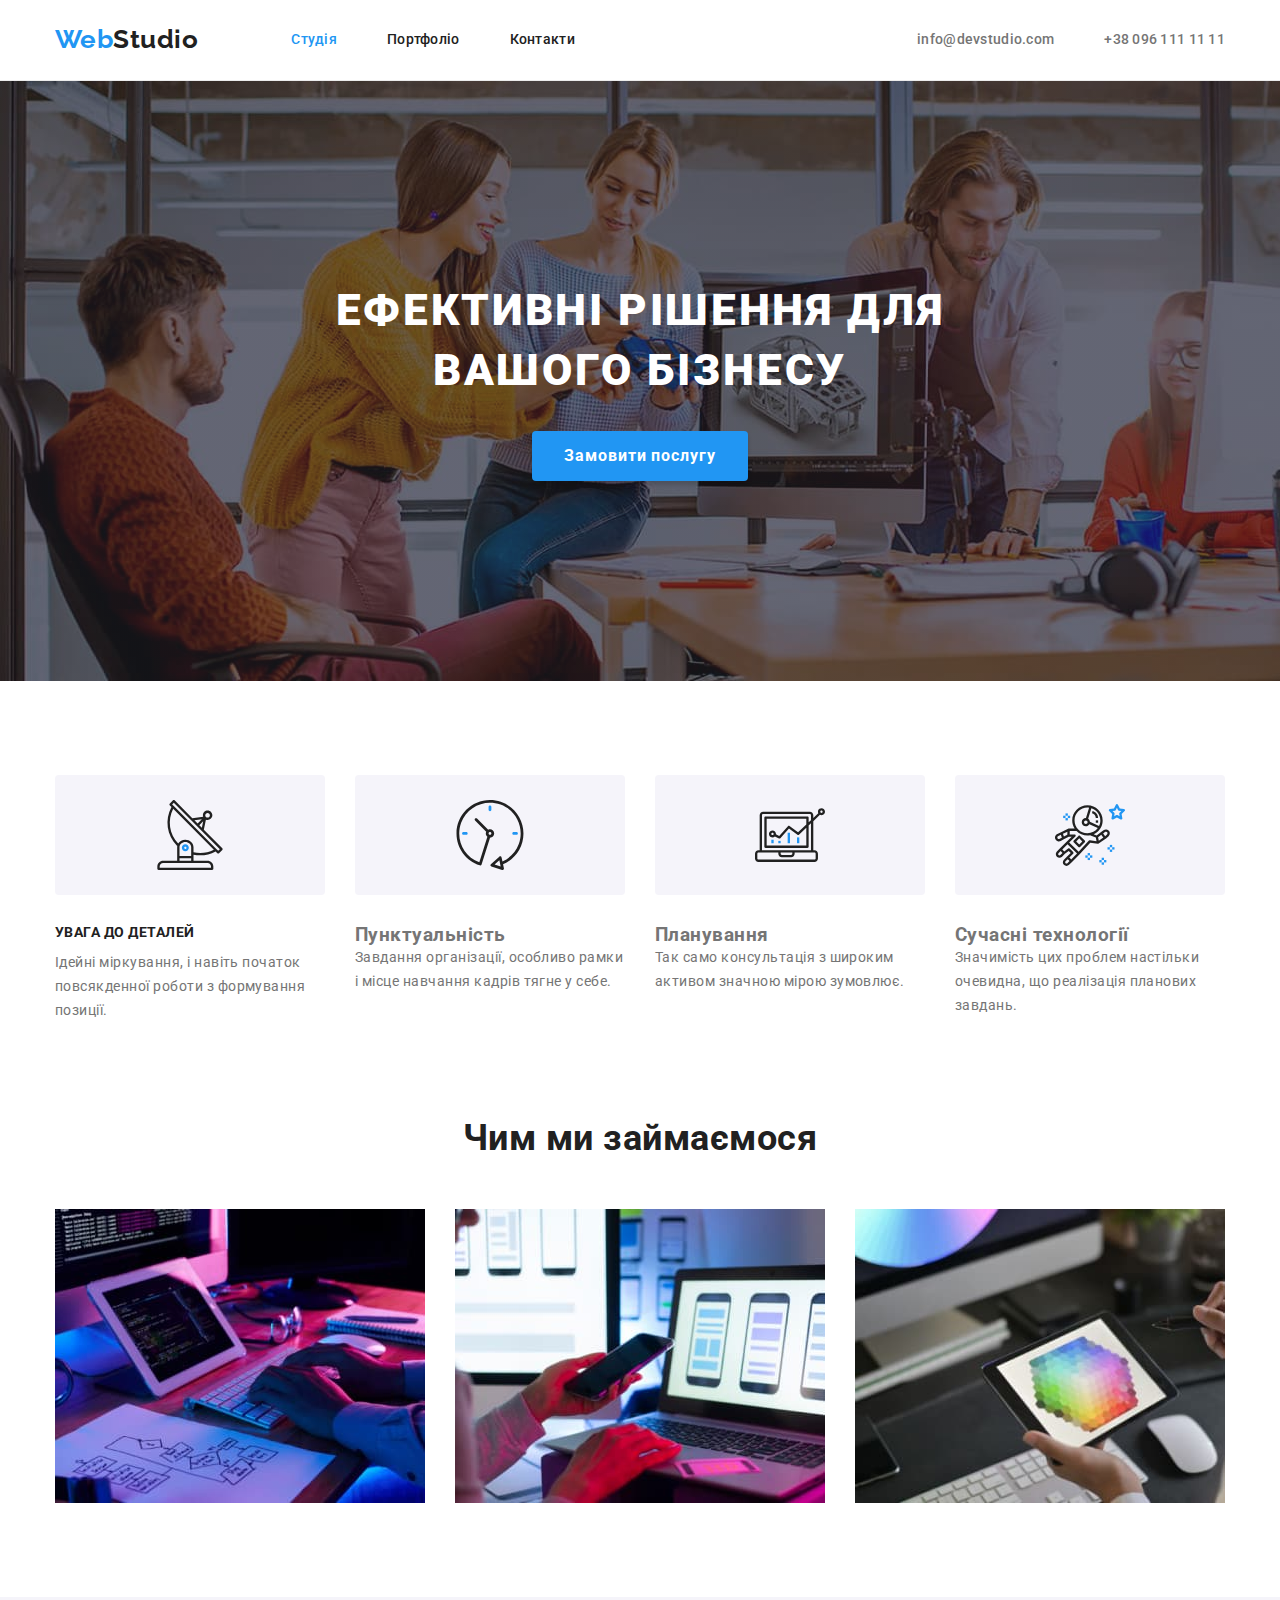
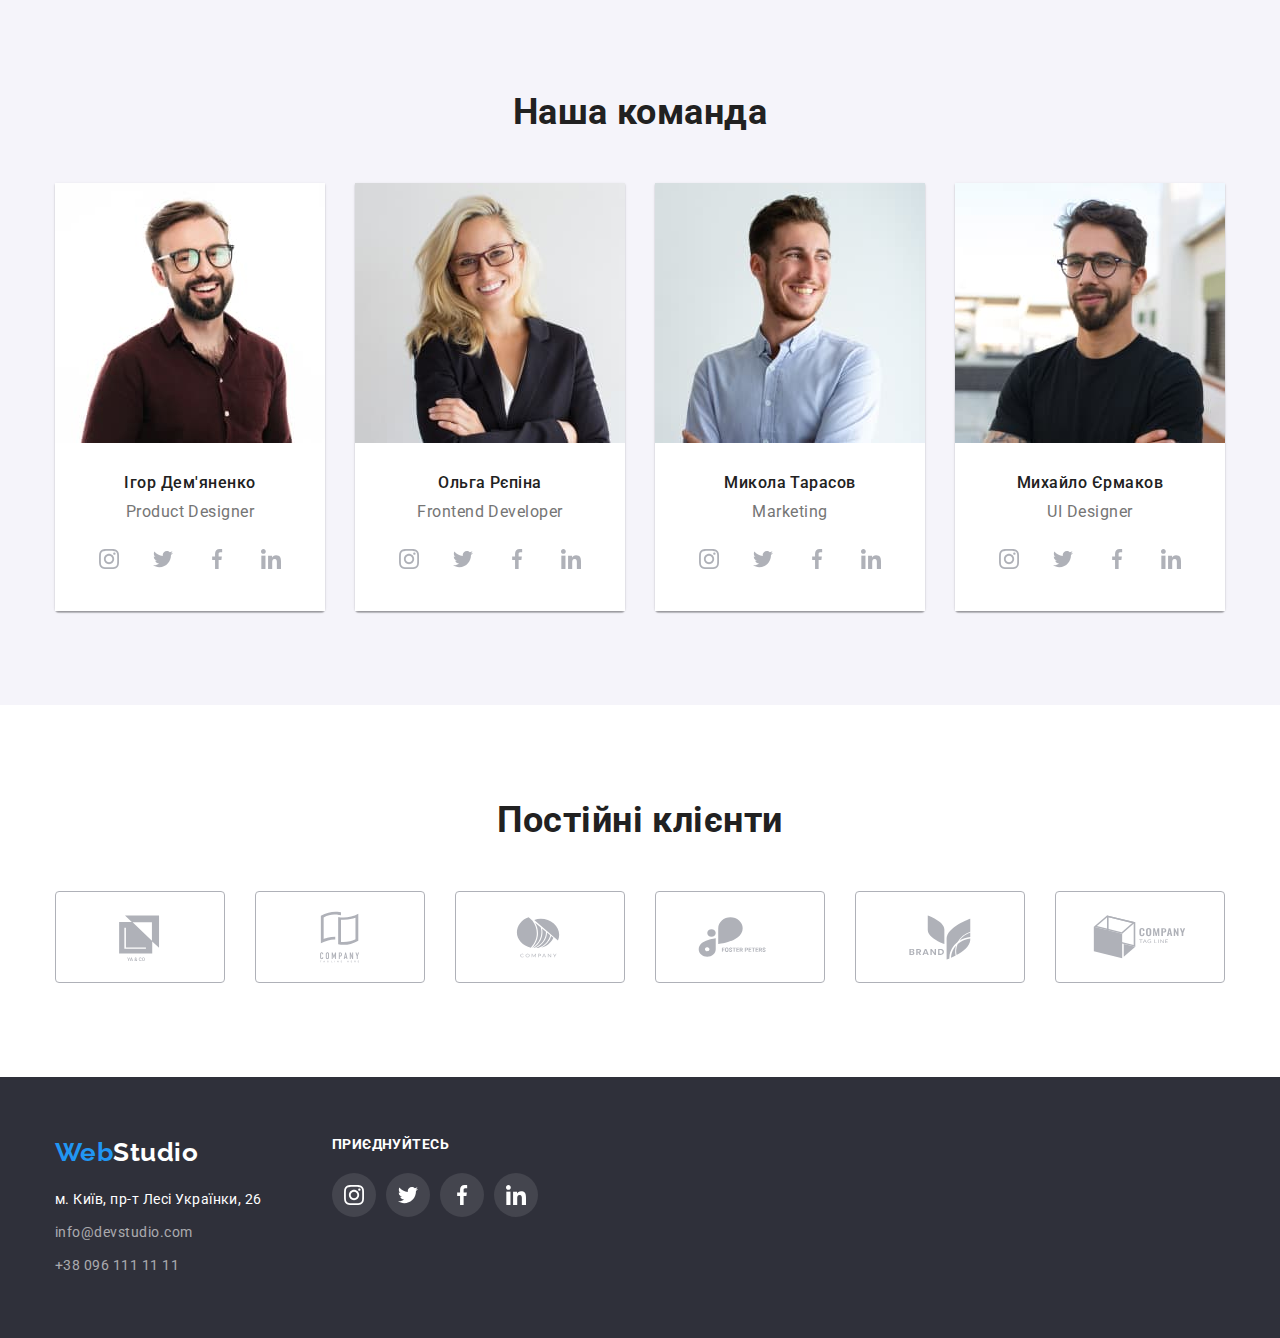
==== commit b5e7b615: "add in footer social icons" ====
--- a/index.html
+++ b/index.html
@@ -61,19 +61,19 @@
               </p>
             </li>
             <li class="advantages-item icon-clock">
-              <h3 class="advantages-subtitle">Пунктуальність</h3>
+              <h3 class="advantages subtitle">Пунктуальність</h3>
               <p class="advantages-text">
                 Завдання організації, особливо рамки і місце навчання кадрів тягне у себе.
               </p>
             </li>
             <li class="advantages-item icon-diagram">
-              <h3 class="advantages-subtitle">Планування</h3>
+              <h3 class="advantages subtitle">Планування</h3>
               <p class="advantages-text">
                 Так само консультація з широким активом значною мірою зумовлює.
               </p>
             </li>
             <li class="advantages-item icon-astronaut">
-              <h3 class="advantages-subtitle">Сучасні технології</h3>
+              <h3 class="advantages subtitle">Сучасні технології</h3>
               <p class="advantages-text">
                 Значимість цих проблем настільки очевидна, що реалізація планових завдань.
               </p>
@@ -282,26 +282,60 @@
     </main>
     <footer class="footer">
       <div class="footer-container">
-        <a href="./index.html" class="footer-logo">Web<span class="footer-studio">Studio</span></a>
-        <address>
-          <ul class="address-list">
-            <li class="address-item">
-              <a
-                href="https://goo.gl/maps/CPtrU1FHBa2aNyZL9"
-                target="_blank"
-                rel="noopener noreferrer nofollow"
-                class="map-link"
-                >м. Київ, пр-т Лесі Українки, 26
+        <div class="contacts-block">
+          <a href="./index.html" class="footer-logo"
+            >Web<span class="footer-studio">Studio</span></a
+          >
+          <address>
+            <ul class="address-list">
+              <li class="address-item">
+                <a
+                  href="https://goo.gl/maps/CPtrU1FHBa2aNyZL9"
+                  target="_blank"
+                  rel="noopener noreferrer nofollow"
+                  class="map-link"
+                  >м. Київ, пр-т Лесі Українки, 26
+                </a>
+              </li>
+              <li class="address-item">
+                <a href="mailto:info@devstudio.com" class="contacts-bottom">info@devstudio.com</a>
+              </li>
+              <li class="address-item">
+                <a href="tel:+380961111111" class="contacts-bottom">+38 096 111 11 11</a>
+              </li>
+            </ul>
+          </address>
+        </div>
+        <div class="footer-social">
+          <p class="footer-subtitle">Приєднуйтесь</p>
+          <ul class="network-list">
+            <li class="footer-item">
+              <a href="" class="footer-link">
+                <svg class="icon-net" width="20" height="20">
+                  <use href="./images/icons.svg#icon-instagram"></use>
+                </svg>
               </a>
             </li>
-            <li class="address-item">
-              <a href="mailto:info@devstudio.com" class="contacts-bottom">info@devstudio.com</a>
-            </li>
-            <li class="address-item">
-              <a href="tel:+380961111111" class="contacts-bottom">+38 096 111 11 11</a>
-            </li>
-          </ul>
-        </address>
+            <li class="footer-item">
+              <a href="" class="footer-link"
+                ><svg class="icon-net" width="20" height="20">
+                  <use href="./images/icons.svg#icon-twitter"></use></svg
+              ></a>
+            </li>
+            <li class="footer-item">
+              <a href="" class="footer-link"
+                ><svg class="icon-net" width="20" height="20">
+                  <use href="./images/icons.svg#icon-facebook"></use></svg
+              ></a>
+            </li>
+            <li class="footer-item">
+              <a href="" class="footer-link"
+                ><svg class="icon-net" width="20" height="20">
+                  <use href="./images/icons.svg#icon-linkedin"></use></svg
+              ></a>
+            </li>
+          </ul>
+        </div>
       </div>
     </footer>
   </body>
--- a/css/styles.css
+++ b/css/styles.css
@@ -512,9 +512,7 @@
   /* background-color: salmon; */
   /* outline: 1px solid red; */
   margin: 0 auto;
-
-  display: flex;
-  flex-direction: column;
+  display: flex;
 }
 /* Логотип нижній */
 
@@ -552,6 +550,9 @@
   font-size: 14px;
   line-height: 1.71;
 }
+.contacts-block {
+  margin-right: 70px;
+}
 
 .contacts-bottom {
   color: var(--primary-text-footer);
@@ -566,3 +567,33 @@
   color: var(--accent-color);
   text-decoration-line: none;
 }
+
+.footer-social {
+}
+.footer-subtitle {
+  color: var(--primary-white-color);
+  font-weight: 700;
+  font-size: 14px;
+  line-height: 1.14;
+  text-transform: uppercase;
+  letter-spacing: 0.03em;
+  margin-bottom: 20px;
+}
+.network-list {
+}
+.footer-item {
+}
+.footer-link {
+  display: flex;
+  width: 44px;
+  height: 44px;
+  border-radius: 50%;
+  background-color: rgba(255, 255, 255, 0.1);
+  fill: var(--primary-white-color);
+  justify-content: center;
+  align-items: center;
+}
+
+.footer-link:hover {
+  background-color: var(--accent-color);
+}
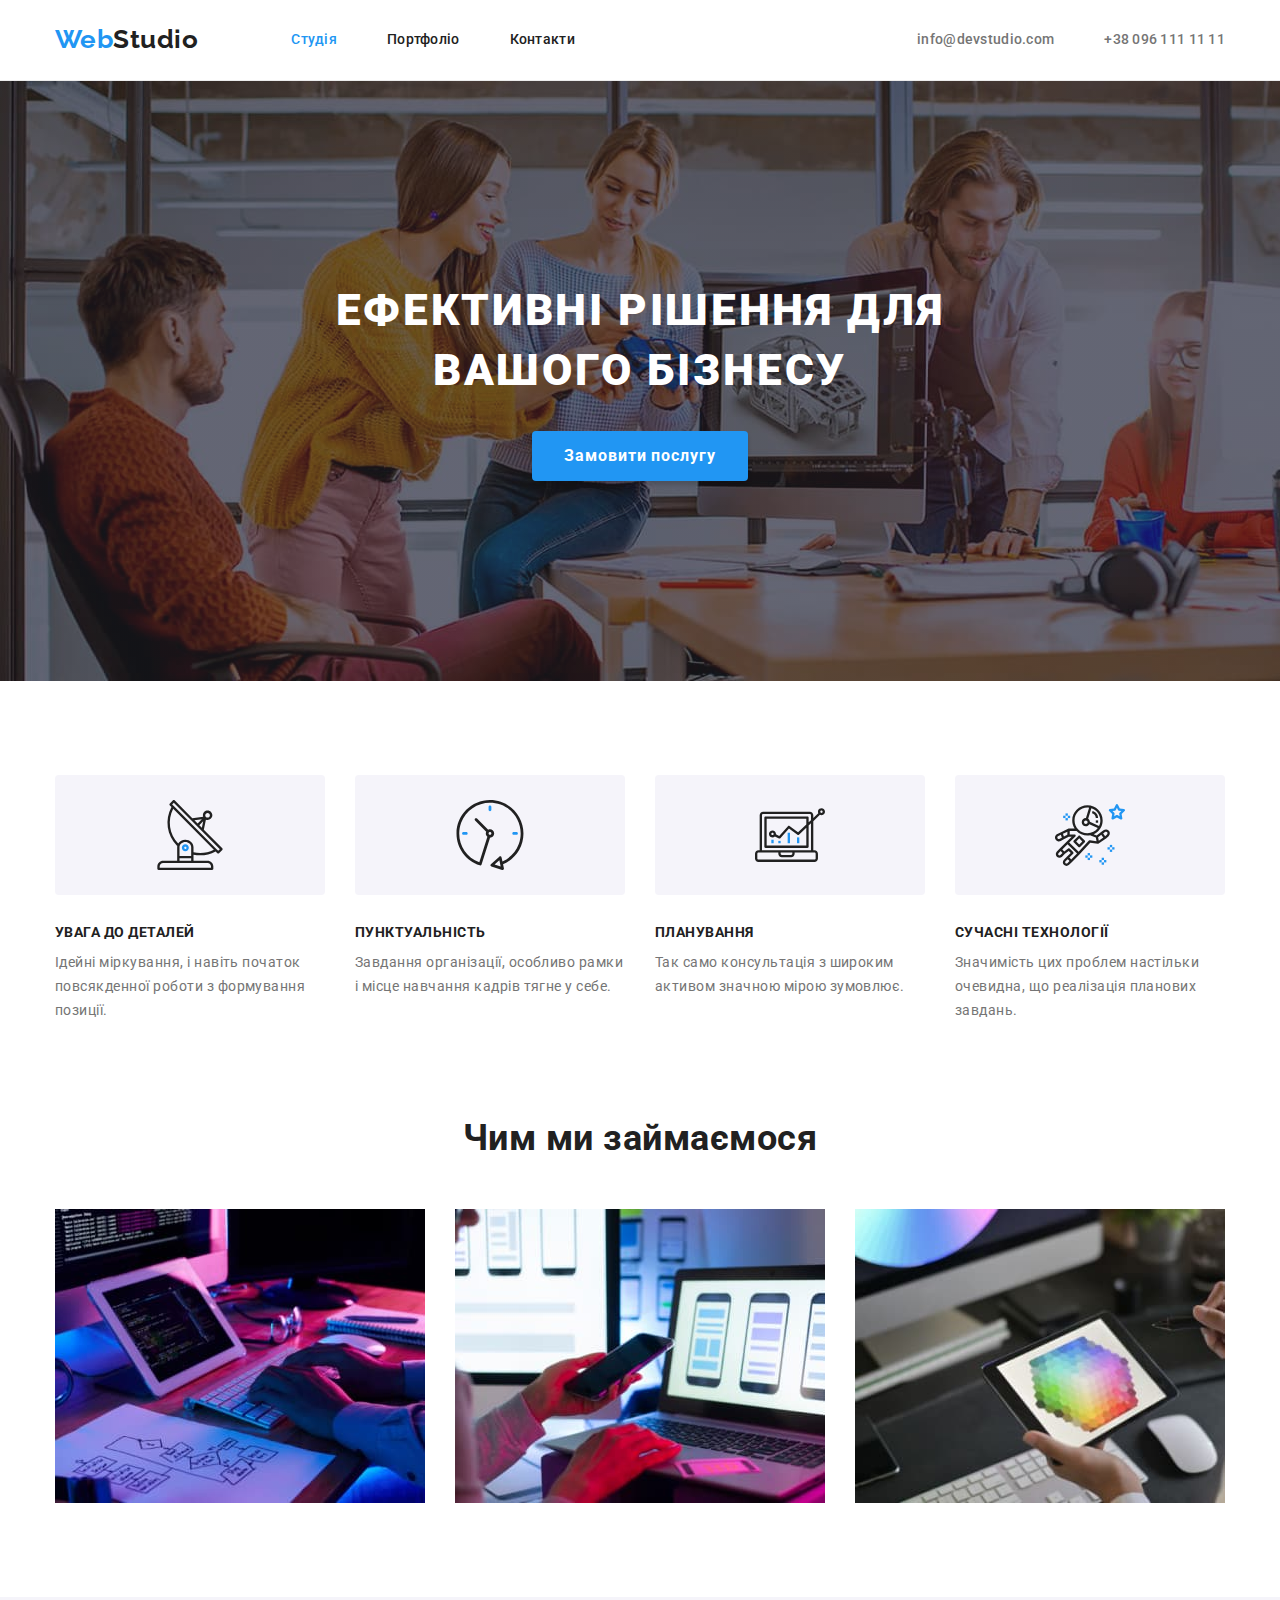
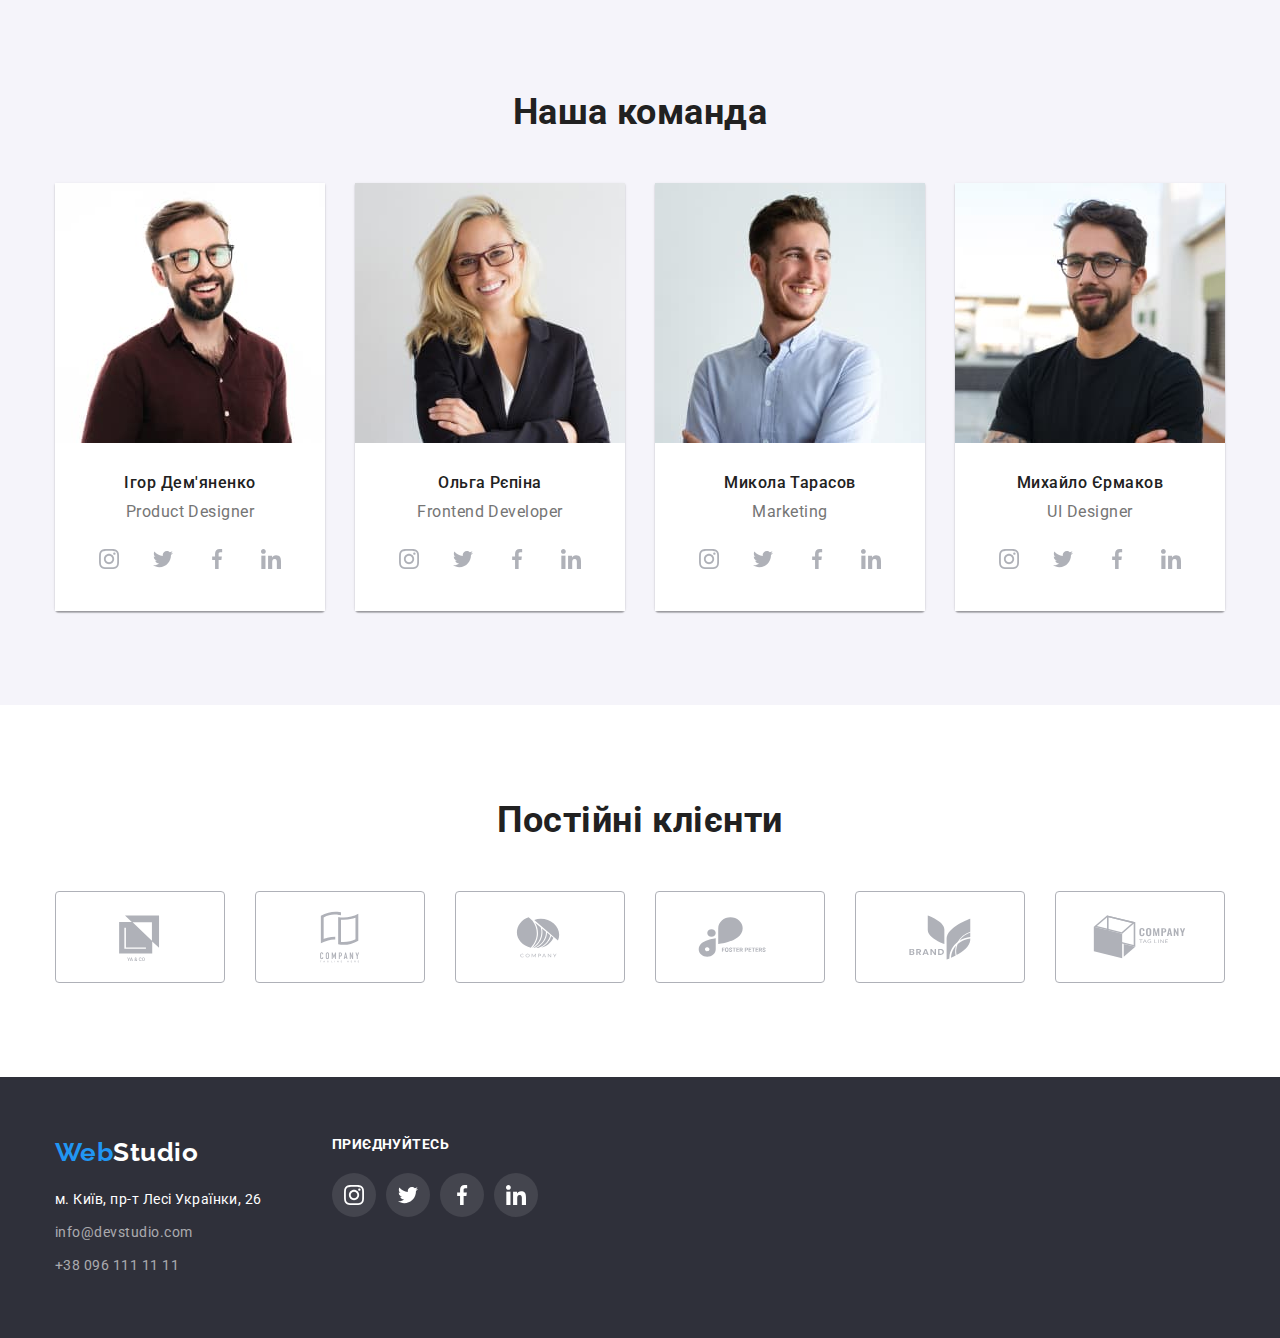
==== commit 9286835a: "correct advantages" ====
--- a/index.html
+++ b/index.html
@@ -61,19 +61,19 @@
               </p>
             </li>
             <li class="advantages-item icon-clock">
-              <h3 class="advantages subtitle">Пунктуальність</h3>
+              <h3 class="advantages-subtitle">Пунктуальність</h3>
               <p class="advantages-text">
                 Завдання організації, особливо рамки і місце навчання кадрів тягне у себе.
               </p>
             </li>
             <li class="advantages-item icon-diagram">
-              <h3 class="advantages subtitle">Планування</h3>
+              <h3 class="advantages-subtitle">Планування</h3>
               <p class="advantages-text">
                 Так само консультація з широким активом значною мірою зумовлює.
               </p>
             </li>
             <li class="advantages-item icon-astronaut">
-              <h3 class="advantages subtitle">Сучасні технології</h3>
+              <h3 class="advantages-subtitle">Сучасні технології</h3>
               <p class="advantages-text">
                 Значимість цих проблем настільки очевидна, що реалізація планових завдань.
               </p>
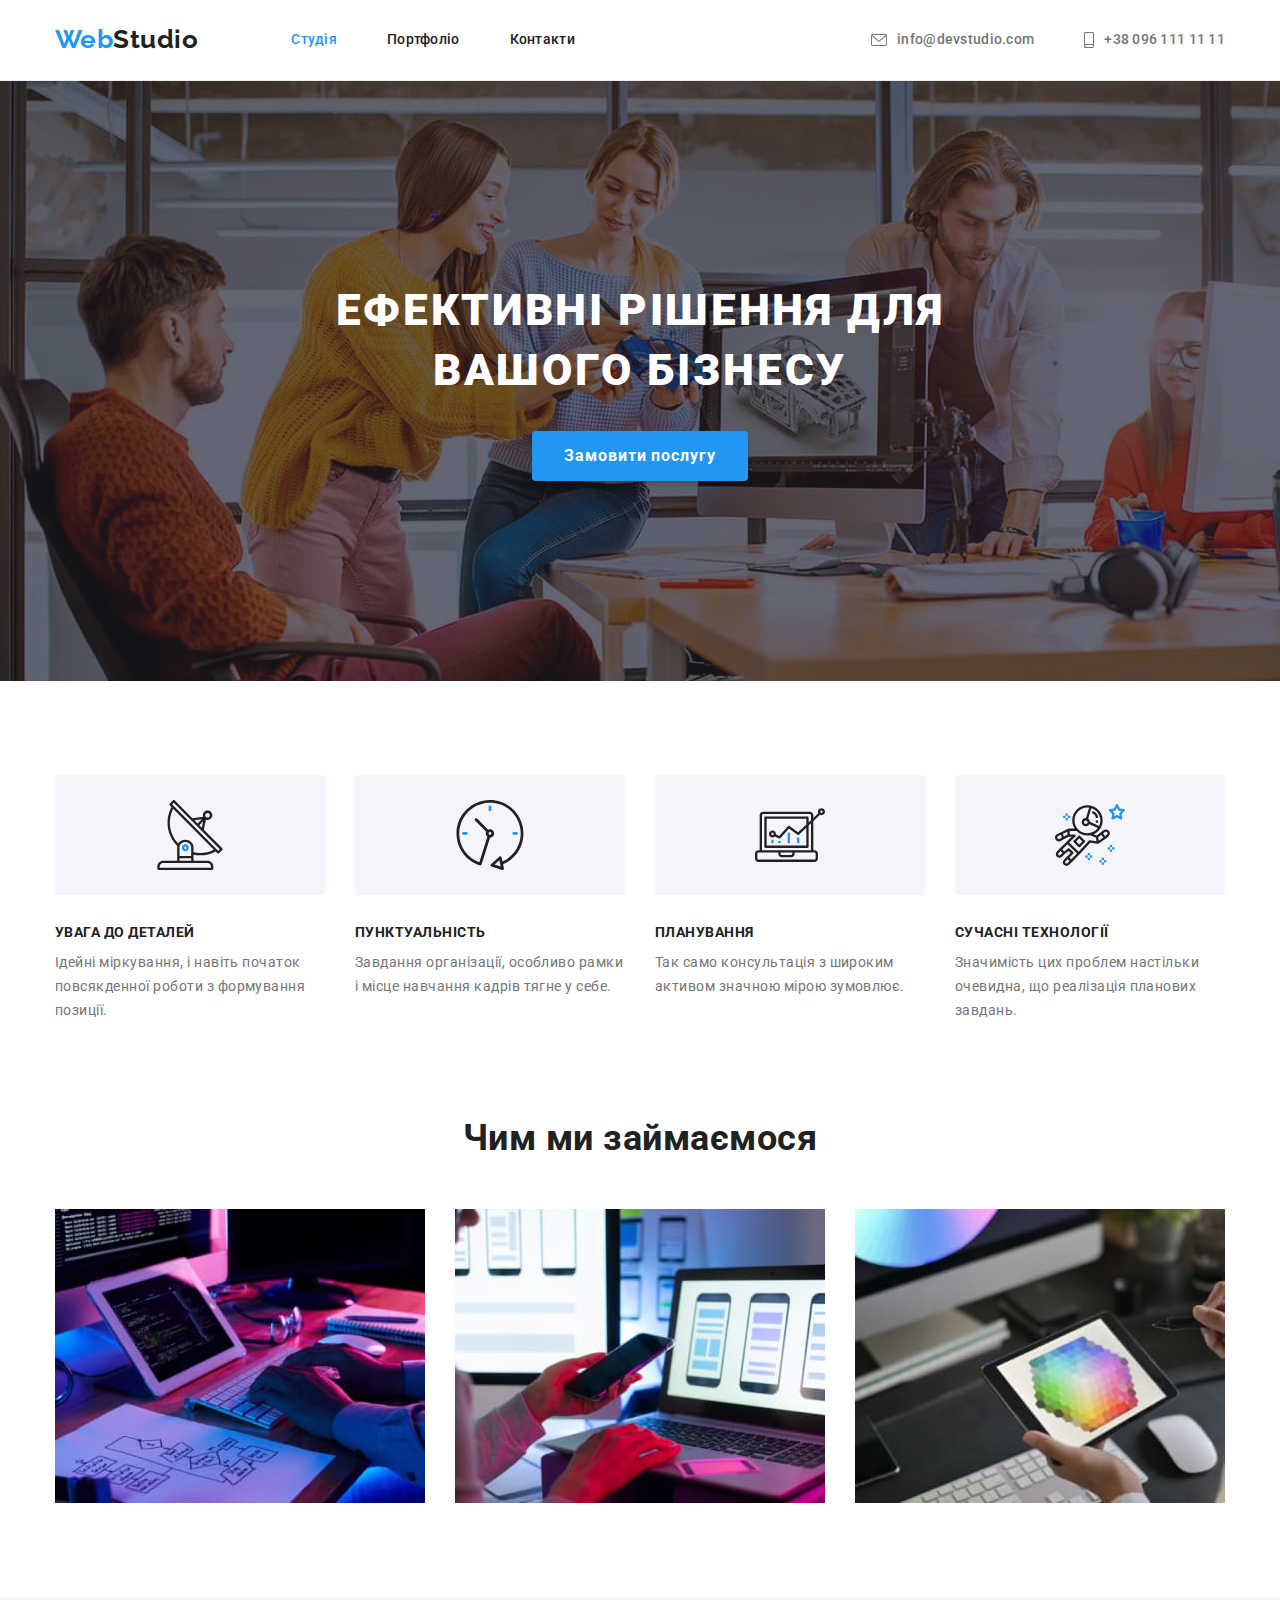
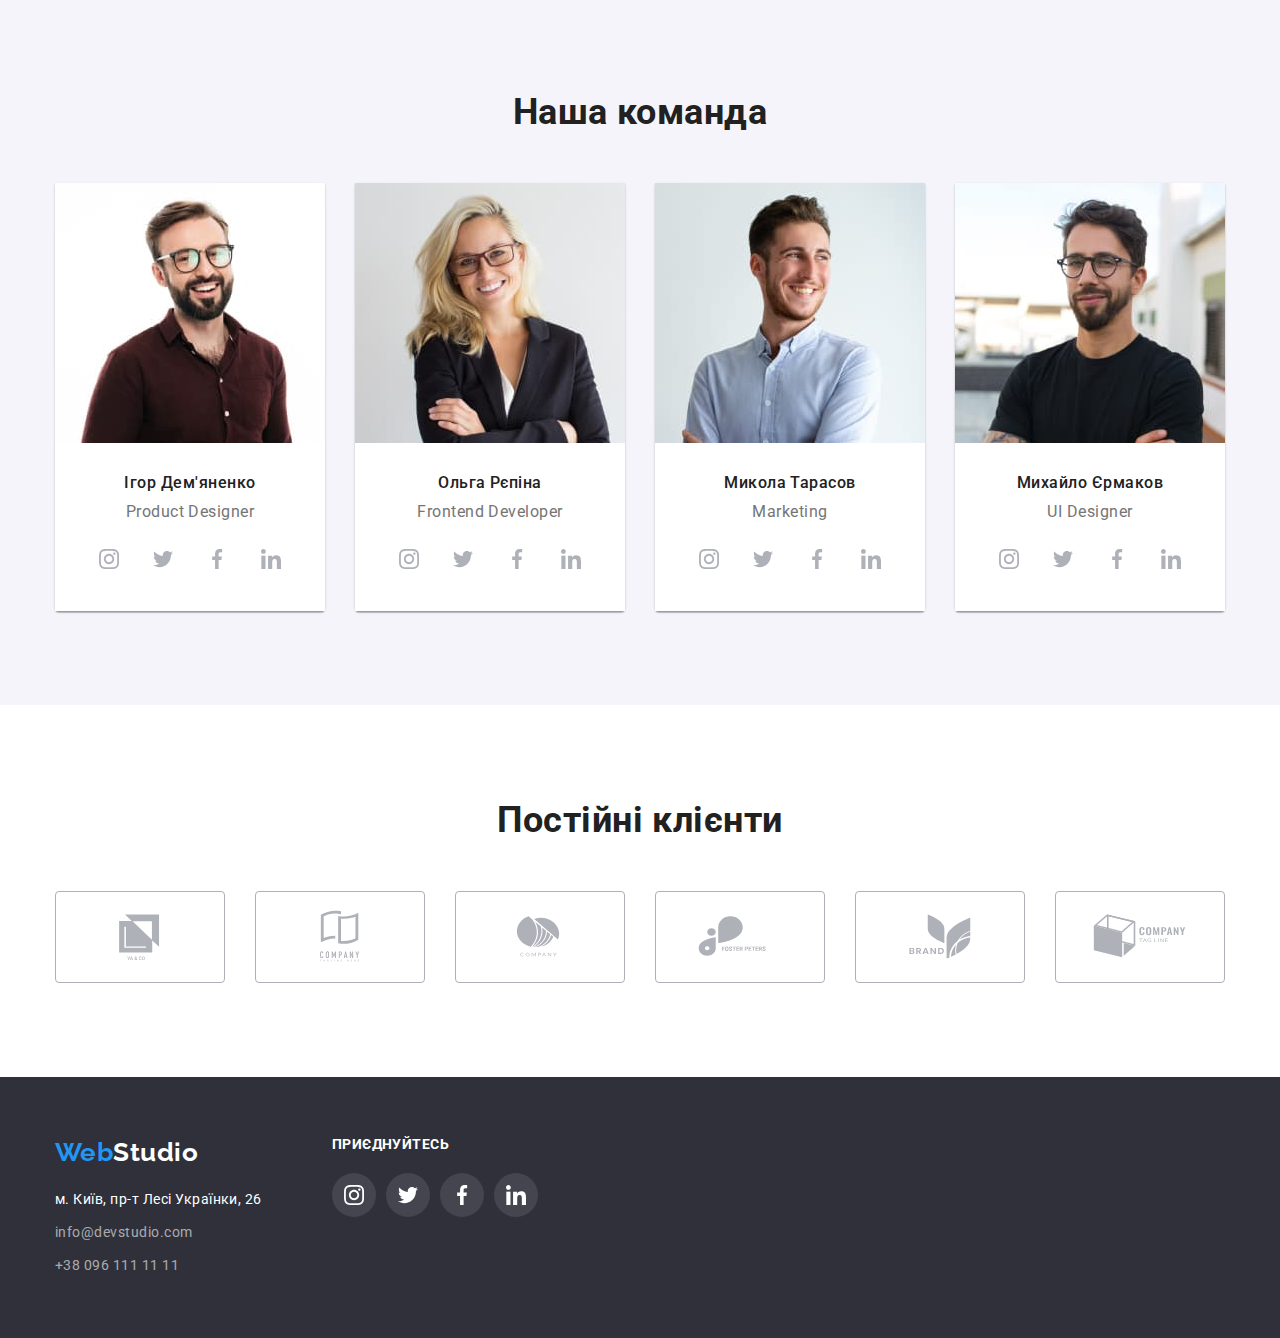
==== commit 74d932c8: "add hover,focus for icons" ====
--- a/index.html
+++ b/index.html
@@ -35,10 +35,18 @@
 
         <ul class="cont-list">
           <li class="cont-item contacts">
-            <a href="mailto:info@devstudio.com" class="contacts-top">info@devstudio.com</a>
+            <a href="mailto:info@devstudio.com" class="contacts-top"
+              ><svg class="icon-contacts" width="16" height="12">
+                <use href="./images/icons.svg#icon-envelope"></use></svg
+              >info@devstudio.com</a
+            >
           </li>
           <li class="cont-item">
-            <a href="tel:+380961111111" class="contacts-top">+38 096 111 11 11</a>
+            <a href="tel:+380961111111" class="contacts-top"
+              ><svg class="icon-contacts" width="10" height="16">
+                <use href="./images/icons.svg#icon-smartphone"></use></svg
+              >+38 096 111 11 11</a
+            >
           </li>
         </ul>
       </div>
--- a/css/styles.css
+++ b/css/styles.css
@@ -16,6 +16,7 @@
   --filter-background: #f5f4fa;
   --primary-icon-color: #afb1b8;
   --item-set-gap: 30px;
+  --icon-set-gap: 10px;
 }
 
 body {
@@ -161,7 +162,13 @@
 .cont-item {
   display: flex;
   align-content: center;
-}
+  justify-content: center;
+}
+
+.icon-contacts {
+  margin-right: 10px;
+}
+
 .cont-item.contacts:not(:last-child) {
   margin-right: 50px;
 }
@@ -178,11 +185,16 @@
   letter-spacing: 0.02em;
   padding-top: 32px;
   padding-bottom: 32px;
+  fill: var(--primary-text-color);
+  display: flex;
+  align-items: center;
+  justify-content: center;
 }
 
 .contacts-top:hover,
 .contacts-top:focus {
   color: var(--accent-color);
+  fill: var(--accent-color);
 }
 
 /* Герой */
@@ -356,7 +368,7 @@
 
 .network-list {
   display: flex;
-  gap: 10px;
+  gap: var(--icon-set-gap);
   align-items: center;
   justify-content: center;
 }
@@ -372,7 +384,8 @@
   align-items: center;
 }
 
-.network-link:hover {
+.network-link:hover,
+.network-link:focus {
   fill: var(--primary-white-color);
   background-color: var(--accent-color);
 }
@@ -381,7 +394,7 @@
 
 .clients-list {
   display: flex;
-  gap: 30px;
+  gap: var(--item-set-gap);
   justify-content: center;
 }
 .clients-item {
@@ -400,12 +413,16 @@
   display: flex;
   border: 1px solid var(--primary-icon-color);
   border-radius: 4px;
-}
-.clients-link:hover {
+  align-items: center;
+  justify-content: center;
+}
+.clients-link:hover,
+.clients-link:focus {
   border: 1px solid var(--accent-color);
 }
 
-.clients-link:hover .icon-clients {
+.clients-link:hover .icon-clients,
+.clients-link:focus .icon-clients {
   fill: var(--accent-color);
 }
 
@@ -464,7 +481,10 @@
   flex-wrap: wrap;
   gap: var(--item-set-gap);
 }
-.gallery-box {
+.gallery-box:hover,
+.gallery-box:focus {
+  box-shadow: 0px 1px 1px rgba(0, 0, 0, 0.12), 0px 4px 4px rgba(0, 0, 0, 0.06),
+    1px 4px 6px rgba(0, 0, 0, 0.16);
 }
 
 .gallery-link {
@@ -594,6 +614,7 @@
   align-items: center;
 }
 
-.footer-link:hover {
+.footer-link:hover,
+.footer-link:focus {
   background-color: var(--accent-color);
 }
